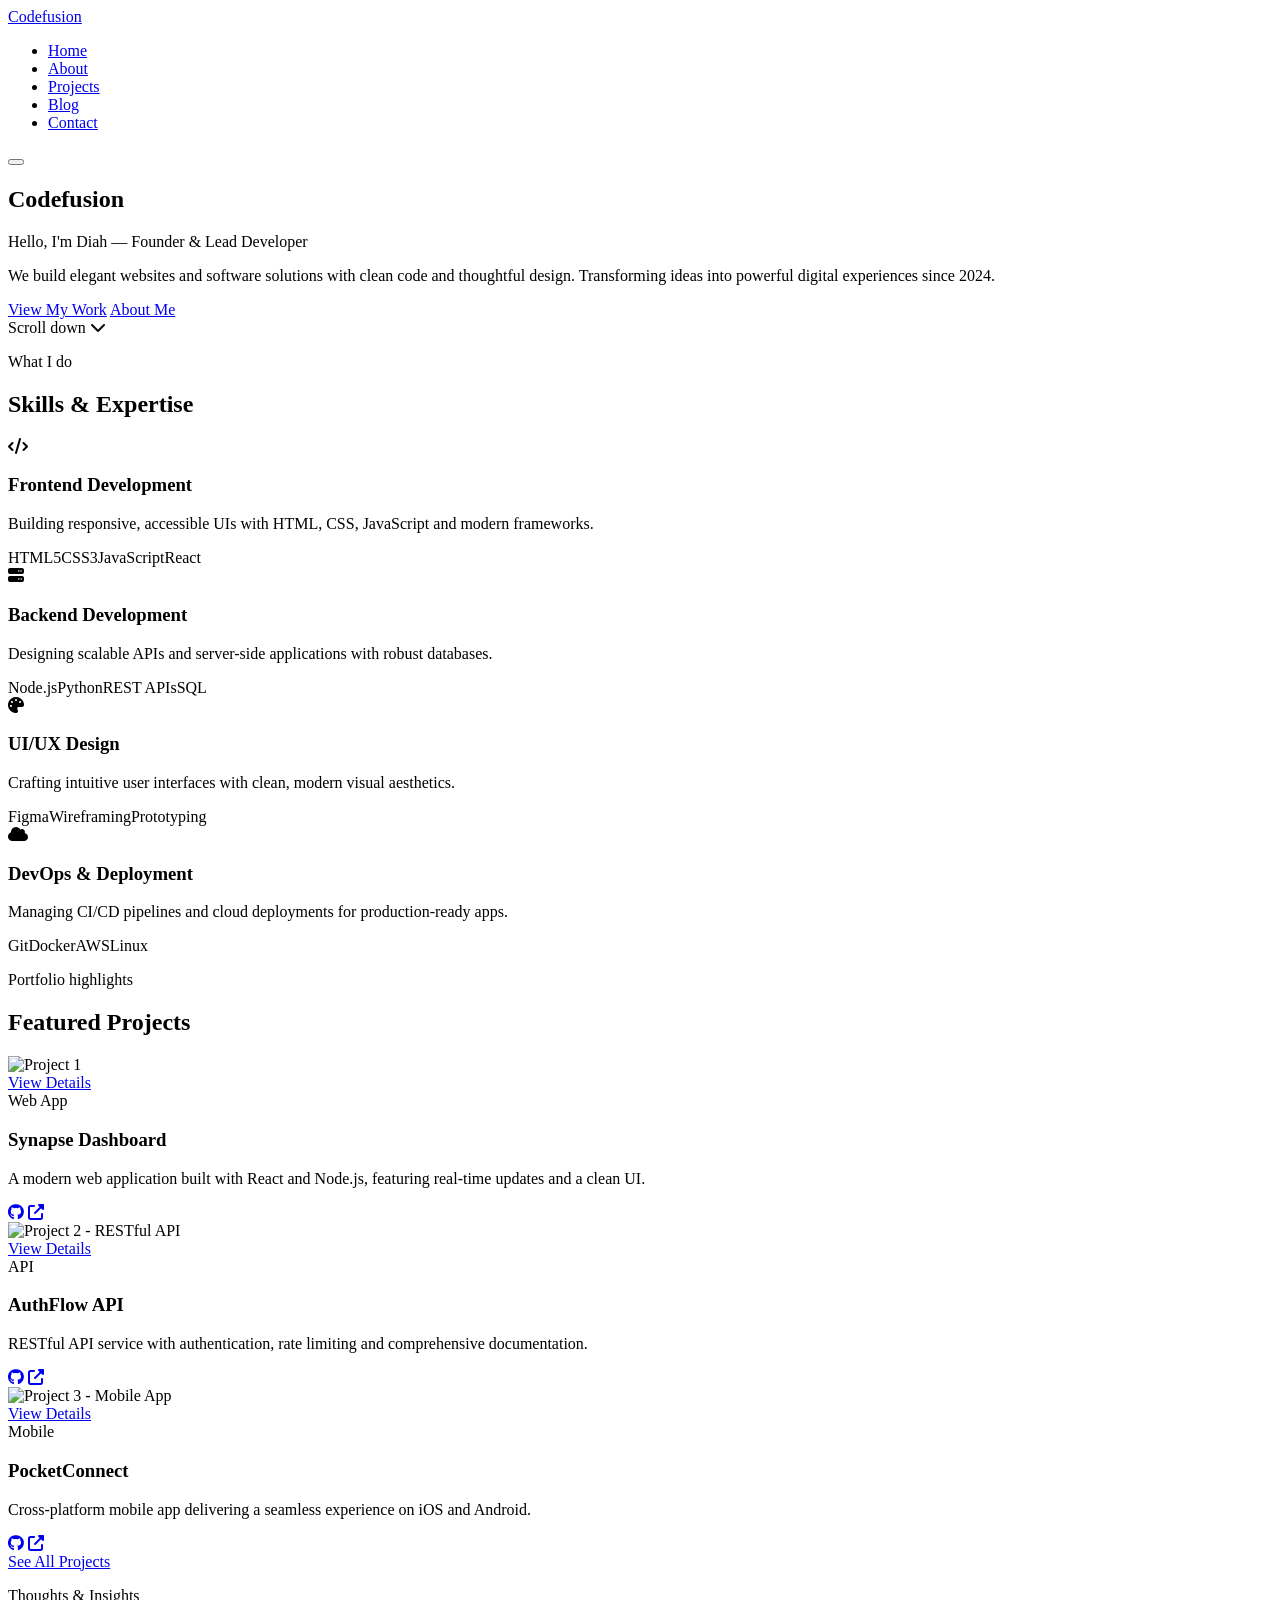
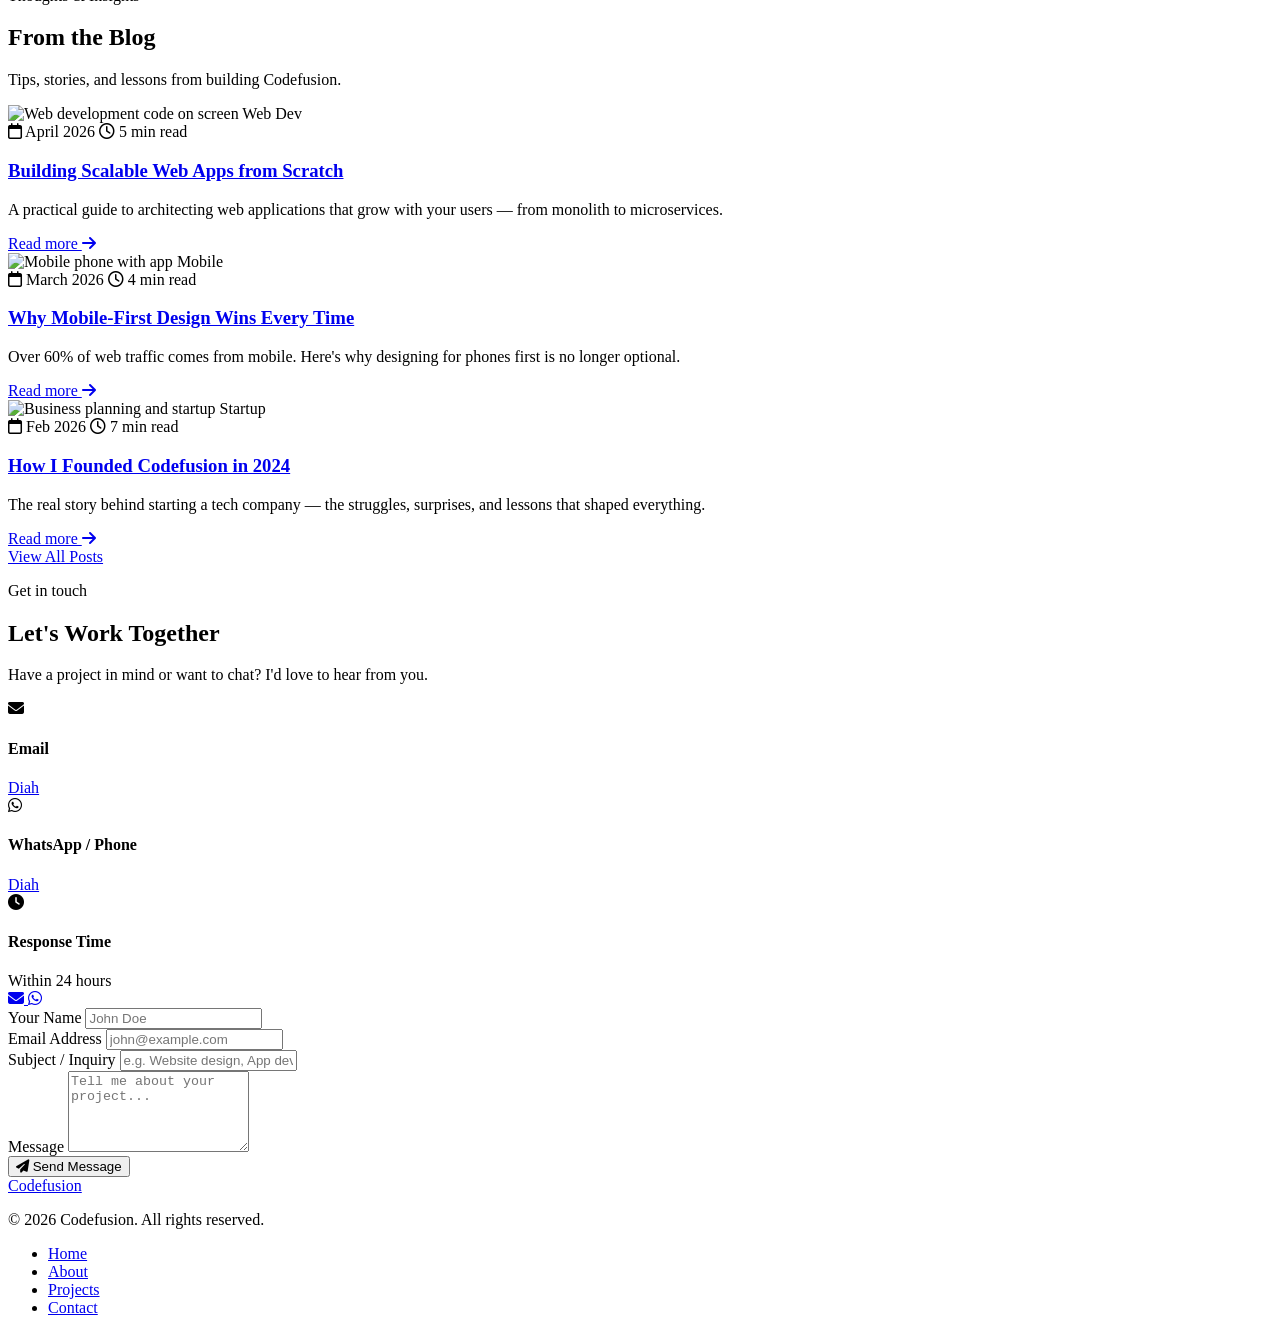
==== index.html @ 1f25c270 "Copy portfolio/index.html to index.html" ====
<!DOCTYPE html>
<html lang="en">
<head>
  <meta charset="UTF-8" />
  <meta name="viewport" content="width=device-width, initial-scale=1.0" />
  <title>Codefusion | Portfolio</title>
  <link rel="stylesheet" href="css/style.css?v=3" />
  <link rel="stylesheet" href="css/responsive.css?v=3" />
  <link rel="stylesheet" href="https://cdnjs.cloudflare.com/ajax/libs/font-awesome/6.4.0/css/all.min.css" />
  <link href="https://fonts.googleapis.com/css2?family=Inter:wght@300;400;500;600;700;800&display=swap" rel="stylesheet" />
</head>
<body>

  <!-- Navigation -->
  <nav class="navbar" id="navbar">
    <div class="nav-container">
      <a href="index.html" class="nav-logo">Code<span>fusion</span></a>
      <ul class="nav-links" id="nav-links">
        <li><a href="index.html" class="active">Home</a></li>
        <li><a href="pages/about.html">About</a></li>
        <li><a href="pages/projects.html">Projects</a></li>
        <li><a href="pages/blog.html">Blog</a></li>
        <li><a href="#contact">Contact</a></li>
      </ul>
      <button class="hamburger" id="hamburger" aria-label="Toggle menu">
        <span></span><span></span><span></span>
      </button>
    </div>
  </nav>

  <!-- Hero Section -->
  <section class="hero" id="home">
    <canvas id="code-canvas" style="display:block;position:absolute;top:0;left:0;width:100%;height:100%;z-index:0;"></canvas>
    <div class="hero-overlay"></div>
    <div class="hero-content">
      <h1 class="hero-title"><span class="title-glow">Codefusion</span></h1>
      <p class="hero-greeting">Hello, I'm Diah — Founder & Lead Developer</p>
      <p class="hero-subtitle">We build elegant websites and software solutions with clean code and thoughtful design. Transforming ideas into powerful digital experiences since 2024.</p>
      <div class="hero-actions">
        <a href="pages/projects.html" class="btn btn-primary">View My Work</a>
        <a href="pages/about.html" class="btn btn-outline">About Me</a>
      </div>
    </div>
    <div class="hero-scroll">
      <span>Scroll down</span>
      <i class="fas fa-chevron-down"></i>
    </div>
  </section>

  <!-- Skills Section -->
  <section class="skills section" id="skills">
    <div class="container">
      <div class="section-header">
        <p class="section-label">What I do</p>
        <h2 class="section-title">Skills & Expertise</h2>
      </div>
      <div class="skills-grid">
        <div class="skill-card">
          <div class="skill-icon"><i class="fas fa-code"></i></div>
          <h3>Frontend Development</h3>
          <p>Building responsive, accessible UIs with HTML, CSS, JavaScript and modern frameworks.</p>
          <div class="skill-tags">
            <span>HTML5</span><span>CSS3</span><span>JavaScript</span><span>React</span>
          </div>
        </div>
        <div class="skill-card">
          <div class="skill-icon"><i class="fas fa-server"></i></div>
          <h3>Backend Development</h3>
          <p>Designing scalable APIs and server-side applications with robust databases.</p>
          <div class="skill-tags">
            <span>Node.js</span><span>Python</span><span>REST APIs</span><span>SQL</span>
          </div>
        </div>
        <div class="skill-card">
          <div class="skill-icon"><i class="fas fa-palette"></i></div>
          <h3>UI/UX Design</h3>
          <p>Crafting intuitive user interfaces with clean, modern visual aesthetics.</p>
          <div class="skill-tags">
            <span>Figma</span><span>Wireframing</span><span>Prototyping</span>
          </div>
        </div>
        <div class="skill-card">
          <div class="skill-icon"><i class="fas fa-cloud"></i></div>
          <h3>DevOps & Deployment</h3>
          <p>Managing CI/CD pipelines and cloud deployments for production-ready apps.</p>
          <div class="skill-tags">
            <span>Git</span><span>Docker</span><span>AWS</span><span>Linux</span>
          </div>
        </div>
      </div>
    </div>
  </section>

  <!-- Featured Projects -->
  <section class="featured section" id="featured">
    <div class="container">
      <div class="section-header">
        <p class="section-label">Portfolio highlights</p>
        <h2 class="section-title">Featured Projects</h2>
      </div>
      <div class="projects-grid">
        <div class="project-card featured-card">
          <div class="project-image">
            <img src="images/project1.png" alt="Project 1" id="project1-img" />
            <div class="project-overlay">
              <a href="pages/projects.html" class="btn btn-sm">View Details</a>
            </div>
          </div>
          <div class="project-info">
            <span class="project-tag">Web App</span>
            <h3>Synapse Dashboard</h3>
            <p>A modern web application built with React and Node.js, featuring real-time updates and a clean UI.</p>
            <div class="project-links">
              <a href="#" class="link-icon" title="GitHub"><i class="fab fa-github"></i></a>
              <a href="#" class="link-icon" title="Live Demo"><i class="fas fa-external-link-alt"></i></a>
            </div>
          </div>
        </div>
        <div class="project-card">
          <div class="project-image">
            <img src="images/project2.png" alt="Project 2 - RESTful API" />
            <div class="project-overlay">
              <a href="pages/projects.html" class="btn btn-sm">View Details</a>
            </div>
          </div>
          <div class="project-info">
            <span class="project-tag">API</span>
            <h3>AuthFlow API</h3>
            <p>RESTful API service with authentication, rate limiting and comprehensive documentation.</p>
            <div class="project-links">
              <a href="#" class="link-icon"><i class="fab fa-github"></i></a>
              <a href="#" class="link-icon"><i class="fas fa-external-link-alt"></i></a>
            </div>
          </div>
        </div>
        <div class="project-card">
          <div class="project-image">
            <img src="images/project3.png" alt="Project 3 - Mobile App" />
            <div class="project-overlay">
              <a href="pages/projects.html" class="btn btn-sm">View Details</a>
            </div>
          </div>
          <div class="project-info">
            <span class="project-tag">Mobile</span>
            <h3>PocketConnect</h3>
            <p>Cross-platform mobile app delivering a seamless experience on iOS and Android.</p>
            <div class="project-links">
              <a href="#" class="link-icon"><i class="fab fa-github"></i></a>
              <a href="#" class="link-icon"><i class="fas fa-external-link-alt"></i></a>
            </div>
          </div>
        </div>
      </div>
      <div class="section-cta">
        <a href="pages/projects.html" class="btn btn-primary">See All Projects</a>
      </div>
    </div>
  </section>

  <!-- Blog Preview Section -->
  <section class="blog-preview section" id="blog">
    <div class="container">
      <div class="section-header">
        <p class="section-label">Thoughts & Insights</p>
        <h2 class="section-title">From the Blog</h2>
        <p class="section-desc">Tips, stories, and lessons from building Codefusion.</p>
      </div>
      <div class="blog-grid">

        <article class="blog-card">
          <div class="blog-img">
            <img src="https://images.unsplash.com/photo-1555066931-4365d14bab8c?w=600&q=80" alt="Web development code on screen" loading="lazy" />
            <span class="blog-category">Web Dev</span>
          </div>
          <div class="blog-body">
            <div class="blog-meta">
              <span><i class="far fa-calendar"></i> April 2026</span>
              <span><i class="far fa-clock"></i> 5 min read</span>
            </div>
            <h3><a href="pages/blog.html">Building Scalable Web Apps from Scratch</a></h3>
            <p>A practical guide to architecting web applications that grow with your users — from monolith to microservices.</p>
            <a href="pages/blog.html" class="blog-read-more">Read more <i class="fas fa-arrow-right"></i></a>
          </div>
        </article>

        <article class="blog-card">
          <div class="blog-img">
            <img src="https://images.unsplash.com/photo-1512941937669-90a1b58e7e9c?w=600&q=80" alt="Mobile phone with app" loading="lazy" />
            <span class="blog-category">Mobile</span>
          </div>
          <div class="blog-body">
            <div class="blog-meta">
              <span><i class="far fa-calendar"></i> March 2026</span>
              <span><i class="far fa-clock"></i> 4 min read</span>
            </div>
            <h3><a href="pages/blog.html">Why Mobile-First Design Wins Every Time</a></h3>
            <p>Over 60% of web traffic comes from mobile. Here's why designing for phones first is no longer optional.</p>
            <a href="pages/blog.html" class="blog-read-more">Read more <i class="fas fa-arrow-right"></i></a>
          </div>
        </article>

        <article class="blog-card">
          <div class="blog-img">
            <img src="https://images.unsplash.com/photo-1559136555-9303baea8ebd?w=600&q=80" alt="Business planning and startup" loading="lazy" />
            <span class="blog-category">Startup</span>
          </div>
          <div class="blog-body">
            <div class="blog-meta">
              <span><i class="far fa-calendar"></i> Feb 2026</span>
              <span><i class="far fa-clock"></i> 7 min read</span>
            </div>
            <h3><a href="pages/blog.html">How I Founded Codefusion in 2024</a></h3>
            <p>The real story behind starting a tech company — the struggles, surprises, and lessons that shaped everything.</p>
            <a href="pages/blog.html" class="blog-read-more">Read more <i class="fas fa-arrow-right"></i></a>
          </div>
        </article>

      </div>
      <div class="section-cta">
        <a href="pages/blog.html" class="btn btn-outline">View All Posts</a>
      </div>
    </div>
  </section>

  <!-- Contact Section -->
  <section class="contact section" id="contact">
    <div class="container">
      <div class="section-header">
        <p class="section-label">Get in touch</p>
        <h2 class="section-title">Let's Work Together</h2>
        <p class="section-desc">Have a project in mind or want to chat? I'd love to hear from you.</p>
      </div>
      <div class="contact-grid">
        <div class="contact-info">
          <div class="contact-item">
            <i class="fas fa-envelope icon-gmail"></i>
            <div>
              <h4>Email</h4>
              <a href="mailto:bazumnoma254@gmail.com" class="contact-name-link">Diah</a>
            </div>
          </div>
          <div class="contact-item">
            <i class="fab fa-whatsapp icon-whatsapp"></i>
            <div>
              <h4>WhatsApp / Phone</h4>
              <a href="https://wa.me/254746362415" target="_blank" class="contact-name-link">Diah</a>
            </div>
          </div>
          <div class="contact-item">
            <i class="fas fa-clock icon-clock"></i>
            <div>
              <h4>Response Time</h4>
              <span>Within 24 hours</span>
            </div>
          </div>
          <div class="social-links">
            <a href="mailto:bazumnoma254@gmail.com" class="social-btn social-btn-gmail" title="Gmail">
              <i class="fas fa-envelope"></i>
            </a>
            <a href="https://wa.me/254746362415" class="social-btn social-btn-whatsapp" title="WhatsApp" target="_blank">
              <i class="fab fa-whatsapp"></i>
            </a>
          </div>
        </div>
        <form class="contact-form" id="contact-form">
          <input type="hidden" name="access_key" value="7b432833-789e-406f-94f8-5f247b471fb8" />
          <input type="hidden" name="subject" value="New message from your Codefusion portfolio" />
          <input type="hidden" name="from_name" value="Codefusion Portfolio" />
          <div class="form-group">
            <label for="name">Your Name</label>
            <input type="text" id="name" name="name" placeholder="John Doe" required />
          </div>
          <div class="form-group">
            <label for="email">Email Address</label>
            <input type="email" id="email" name="email" placeholder="john@example.com" required />
          </div>
          <div class="form-group">
            <label for="inquiry">Subject / Inquiry</label>
            <input type="text" id="inquiry" name="inquiry" placeholder="e.g. Website design, App development..." />
          </div>
          <div class="form-group">
            <label for="message">Message</label>
            <textarea id="message" name="message" rows="5" placeholder="Tell me about your project..." required></textarea>
          </div>
          <button type="submit" class="btn btn-primary btn-full" id="submit-btn">
            <i class="fas fa-paper-plane"></i> Send Message
          </button>
          <p class="form-success" id="form-success" style="display:none;">
            <i class="fas fa-check-circle"></i> Message sent! I'll get back to you within 24 hours.
          </p>
          <p class="form-error" id="form-error" style="display:none;">
            <i class="fas fa-exclamation-circle"></i> Something went wrong. Please try again.
          </p>
        </form>
      </div>
    </div>
  </section>

  <!-- Footer -->
  <footer class="footer">
    <div class="container footer-inner">
      <a href="index.html" class="nav-logo">Code<span>fusion</span></a>
      <p>&copy; 2026 Codefusion. All rights reserved.</p>
      <ul class="footer-links">
        <li><a href="index.html">Home</a></li>
        <li><a href="pages/about.html">About</a></li>
        <li><a href="pages/projects.html">Projects</a></li>
        <li><a href="#contact">Contact</a></li>
      </ul>
    </div>
  </footer>

  <script src="js/main.js"></script>
</body>
</html>
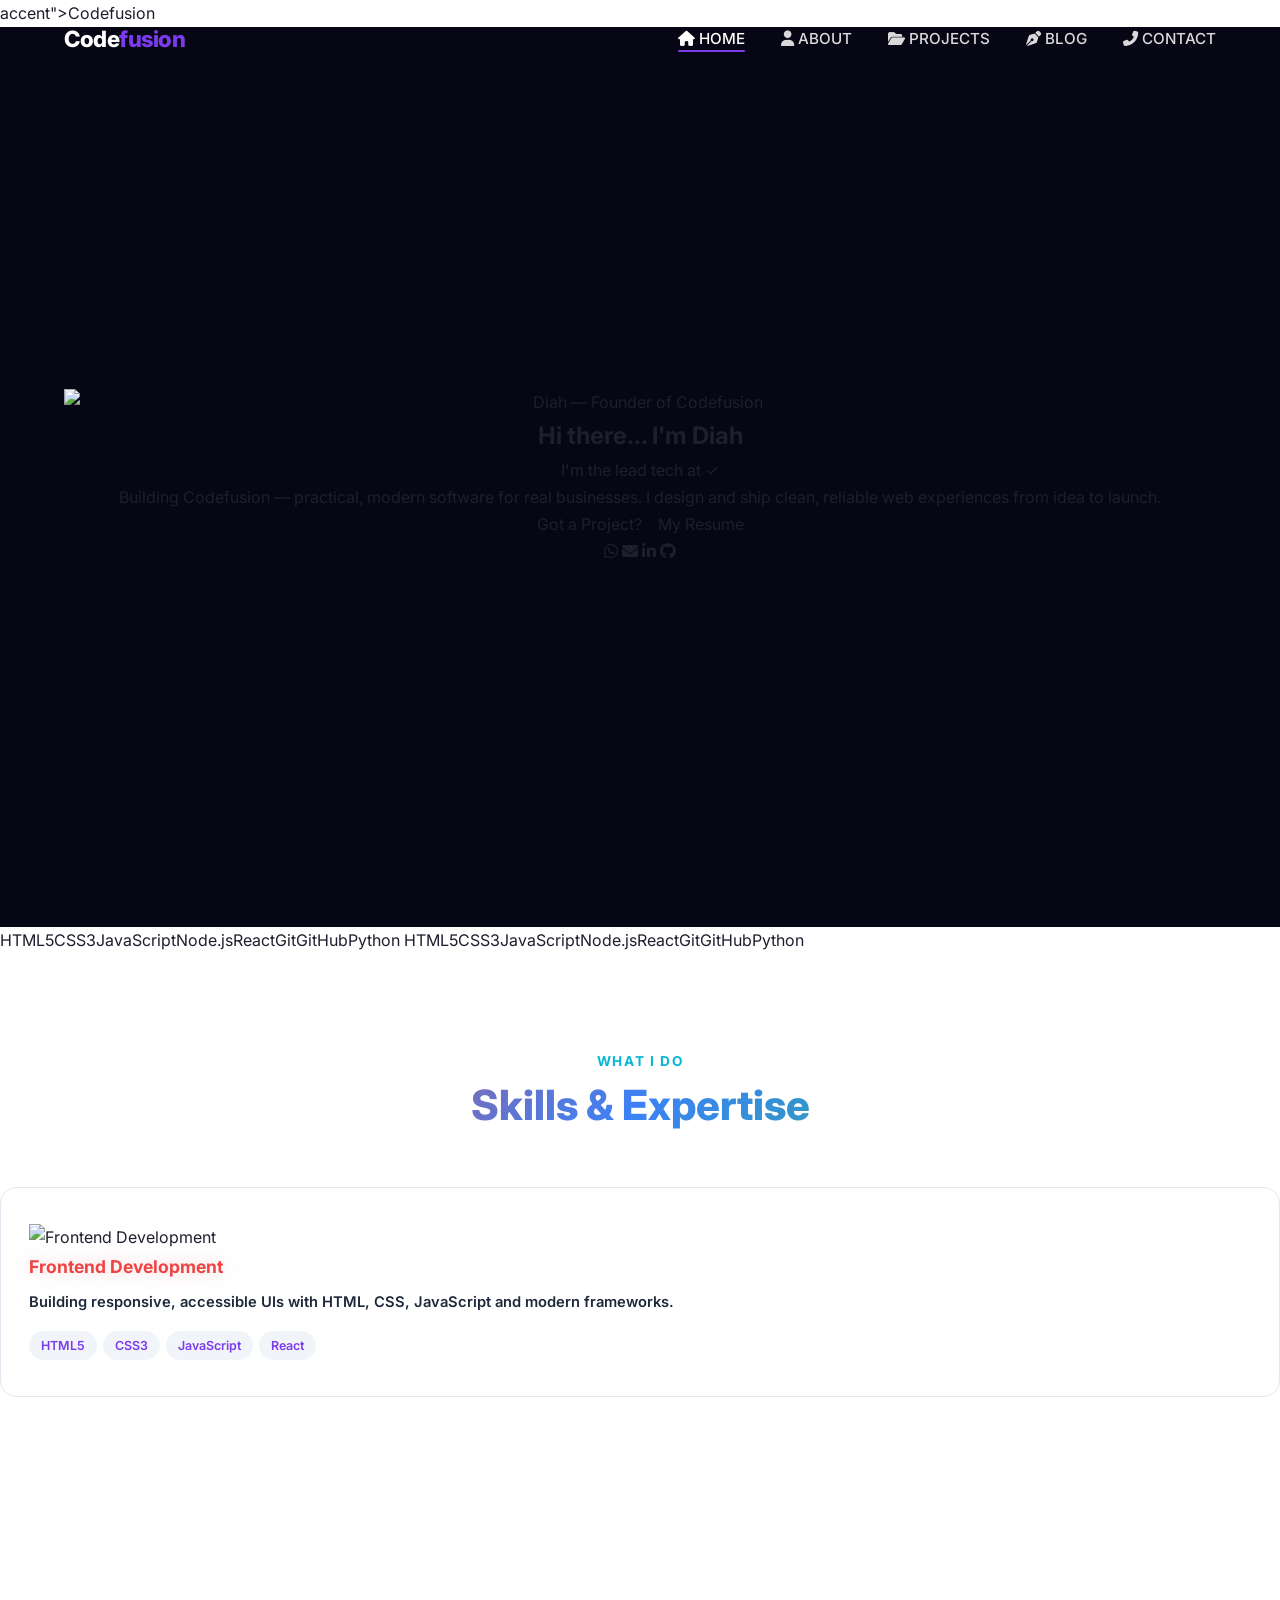
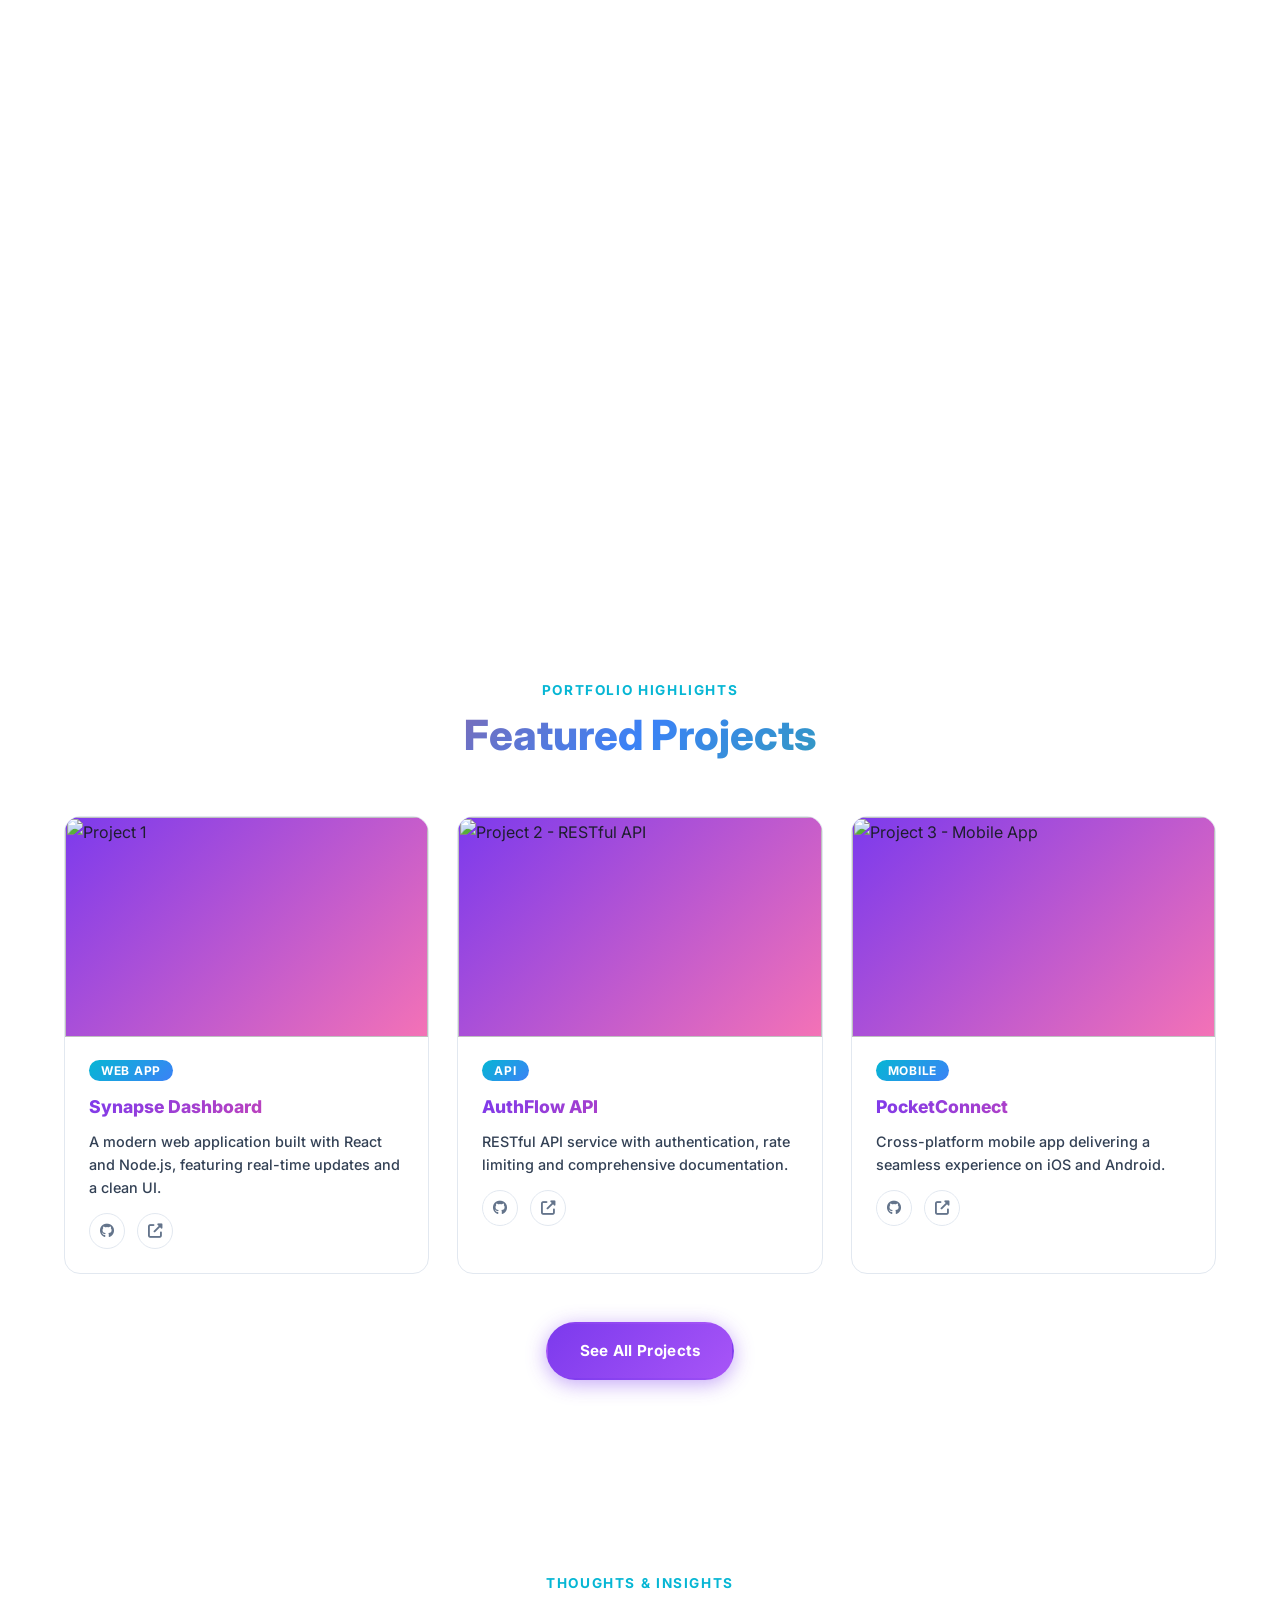
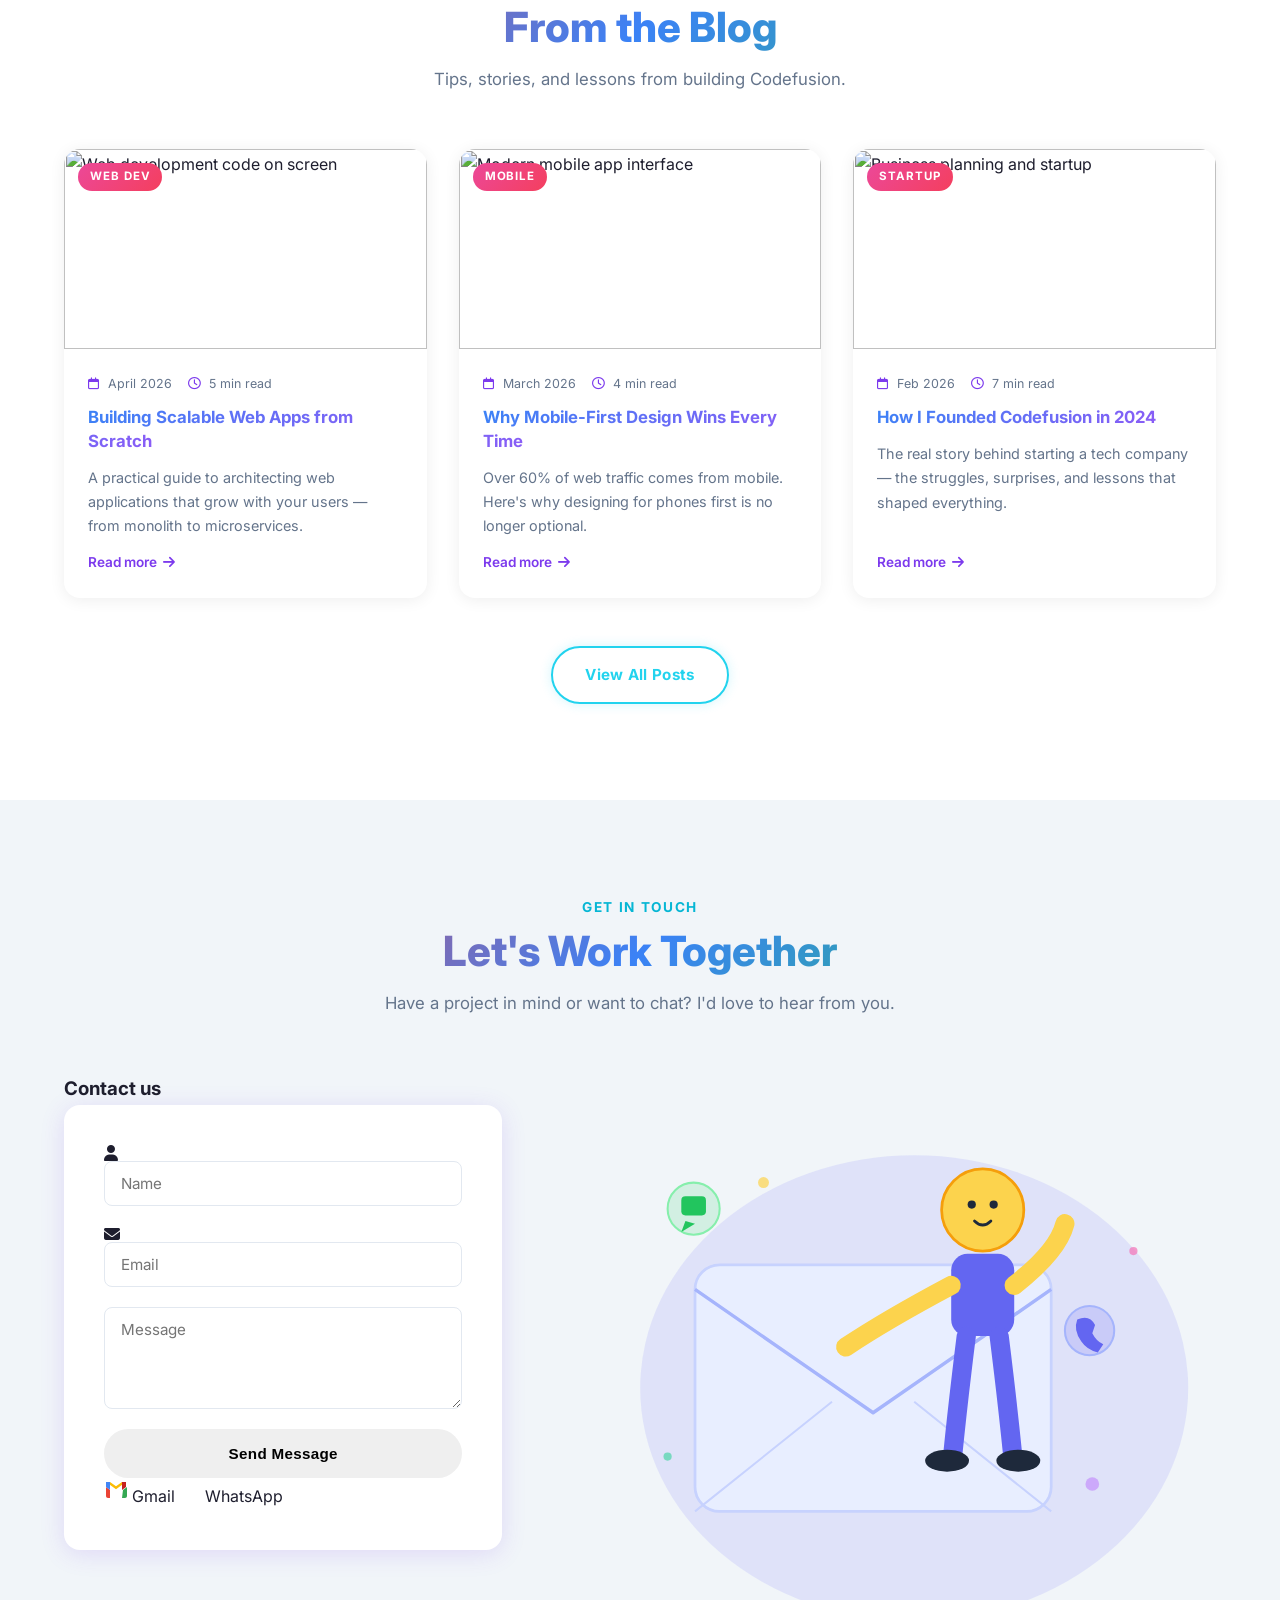
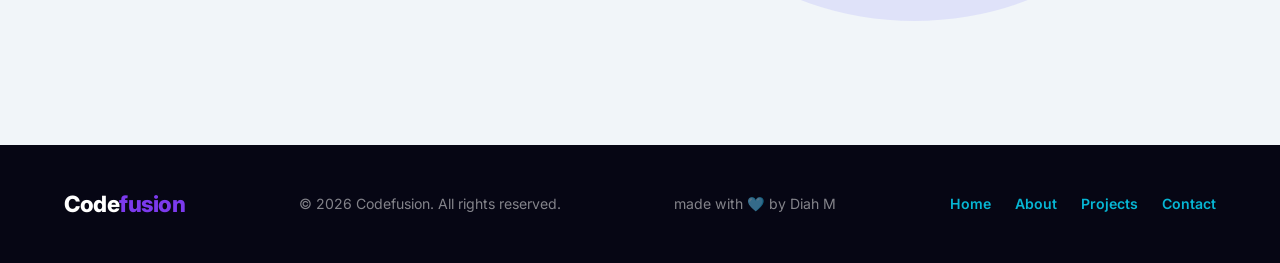
==== commit f36e4873: "Create index.html" ====
--- a/index.html
+++ b/index.html
@@ -1,51 +1,79 @@
-<!DOCTYPE html>
+accent">Codefusion</span></p<!DOCTYPE html>
 <html lang="en">
 <head>
   <meta charset="UTF-8" />
   <meta name="viewport" content="width=device-width, initial-scale=1.0" />
   <title>Codefusion | Portfolio</title>
-  <link rel="stylesheet" href="css/style.css?v=3" />
-  <link rel="stylesheet" href="css/responsive.css?v=3" />
+  <link rel="stylesheet" href="css/style.css?v=17" />
+  <link rel="stylesheet" href="css/responsive.css?v=8" />
   <link rel="stylesheet" href="https://cdnjs.cloudflare.com/ajax/libs/font-awesome/6.4.0/css/all.min.css" />
   <link href="https://fonts.googleapis.com/css2?family=Inter:wght@300;400;500;600;700;800&display=swap" rel="stylesheet" />
+  <link rel="stylesheet" href="https://cdn.jsdelivr.net/npm/swiper@11/swiper-bundle.min.css" />
 </head>
-<body>
+<body class="page-bg">
 
   <!-- Navigation -->
   <nav class="navbar" id="navbar">
     <div class="nav-container">
       <a href="index.html" class="nav-logo">Code<span>fusion</span></a>
       <ul class="nav-links" id="nav-links">
-        <li><a href="index.html" class="active">Home</a></li>
-        <li><a href="pages/about.html">About</a></li>
-        <li><a href="pages/projects.html">Projects</a></li>
-        <li><a href="pages/blog.html">Blog</a></li>
-        <li><a href="#contact">Contact</a></li>
+        <li><a href="index.html" class="active"><i class="fas fa-home"></i> HOME</a></li>
+        <li><a href="pages/about.html"><i class="fas fa-user"></i> ABOUT</a></li>
+        <li><a href="pages/projects.html"><i class="fas fa-folder-open"></i> PROJECTS</a></li>
+        <li><a href="pages/blog.html"><i class="fas fa-pen-nib"></i> BLOG</a></li>
+        <li><a href="#contact"><i class="fas fa-phone-alt"></i> CONTACT</a></li>
       </ul>
       <button class="hamburger" id="hamburger" aria-label="Toggle menu">
         <span></span><span></span><span></span>
+        <span class="menu-label">MENU</span>
       </button>
     </div>
   </nav>
 
   <!-- Hero Section -->
   <section class="hero" id="home">
-    <canvas id="code-canvas" style="display:block;position:absolute;top:0;left:0;width:100%;height:100%;z-index:0;"></canvas>
-    <div class="hero-overlay"></div>
-    <div class="hero-content">
-      <h1 class="hero-title"><span class="title-glow">Codefusion</span></h1>
-      <p class="hero-greeting">Hello, I'm Diah — Founder & Lead Developer</p>
-      <p class="hero-subtitle">We build elegant websites and software solutions with clean code and thoughtful design. Transforming ideas into powerful digital experiences since 2024.</p>
-      <div class="hero-actions">
-        <a href="pages/projects.html" class="btn btn-primary">View My Work</a>
-        <a href="pages/about.html" class="btn btn-outline">About Me</a>
-      </div>
-    </div>
-    <div class="hero-scroll">
-      <span>Scroll down</span>
-      <i class="fas fa-chevron-down"></i>
+    <span class="hero-deco-line hero-deco-line-1"></span>
+    <span class="hero-deco-line hero-deco-line-2"></span>
+    <span class="hero-deco-ring hero-deco-ring-1"></span>
+    <span class="hero-deco-ring hero-deco-ring-2"></span>
+    <div class="hero-split container">
+      <!-- Photo -->
+      <div class="hero-photo-wrap">
+        <span class="hero-photo-deco hero-photo-deco-1"></span>
+        <div class="hero-photo-frame">
+          <img src="images/profile.png" alt="Diah — Founder of Codefusion" />
+        </div>
+      </div>
+
+      <!-- Text -->
+      <div class="hero-text">
+        <h1 class="hero-heading">Hi there... I'm <span class="hero-name">Diah</span></h1>
+        <p class="hero-role">I'm the lead tech at <span class="hero->
+        <div class="hero-intro">
+          <span class="hero-intro-icon">&#10003;</span>
+          <p>Building Codefusion — practical, modern software for real businesses. I design and ship clean, reliable web experiences from idea to launch.</p>
+        </div>
+        <div class="hero-actions">
+          <a href="#contact" class="btn-hero-primary">Got a Project?</a>
+          <a href="pages/about.html" class="btn-hero-dark">My Resume</a>
+        </div>
+        <div class="hero-socials">
+          <a href="https://wa.me/254746362415" aria-label="WhatsApp" target="_blank" rel="noopener"><i class="fab fa-whatsapp"></i></a>
+          <a href="mailto:bazumnoma254@gmail.com" aria-label="Email"><i class="fas fa-envelope"></i></a>
+          <a href="#" aria-label="LinkedIn"><i class="fab fa-linkedin-in"></i></a>
+          <a href="#" aria-label="GitHub"><i class="fab fa-github"></i></a>
+        </div>
+      </div>
     </div>
   </section>
+
+  <!-- Tech Skills Ticker -->
+  <div class="skills-ticker" aria-hidden="true">
+    <div class="ticker-track">
+      <span>HTML5</span><span>CSS3</span><span>JavaScript</span><span>Node.js</span><span>React</span><span>Git</span><span>GitHub</span><span>Python</span>
+      <span>HTML5</span><span>CSS3</span><span>JavaScript</span><span>Node.js</span><span>React</span><span>Git</span><span>GitHub</span><span>Python</span>
+    </div>
+  </div>
 
   <!-- Skills Section -->
   <section class="skills section" id="skills">
@@ -54,37 +82,77 @@
         <p class="section-label">What I do</p>
         <h2 class="section-title">Skills & Expertise</h2>
       </div>
-      <div class="skills-grid">
-        <div class="skill-card">
-          <div class="skill-icon"><i class="fas fa-code"></i></div>
-          <h3>Frontend Development</h3>
-          <p>Building responsive, accessible UIs with HTML, CSS, JavaScript and modern frameworks.</p>
-          <div class="skill-tags">
-            <span>HTML5</span><span>CSS3</span><span>JavaScript</span><span>React</span>
-          </div>
-        </div>
-        <div class="skill-card">
-          <div class="skill-icon"><i class="fas fa-server"></i></div>
-          <h3>Backend Development</h3>
-          <p>Designing scalable APIs and server-side applications with robust databases.</p>
-          <div class="skill-tags">
-            <span>Node.js</span><span>Python</span><span>REST APIs</span><span>SQL</span>
-          </div>
-        </div>
-        <div class="skill-card">
-          <div class="skill-icon"><i class="fas fa-palette"></i></div>
-          <h3>UI/UX Design</h3>
-          <p>Crafting intuitive user interfaces with clean, modern visual aesthetics.</p>
-          <div class="skill-tags">
-            <span>Figma</span><span>Wireframing</span><span>Prototyping</span>
-          </div>
-        </div>
-        <div class="skill-card">
-          <div class="skill-icon"><i class="fas fa-cloud"></i></div>
-          <h3>DevOps & Deployment</h3>
-          <p>Managing CI/CD pipelines and cloud deployments for production-ready apps.</p>
-          <div class="skill-tags">
-            <span>Git</span><span>Docker</span><span>AWS</span><span>Linux</span>
+    </div>
+    <div class="swiper skills-swiper">
+      <div class="swiper-wrapper">
+        <div class="swiper-slide">
+          <div class="skill-card">
+            <div class="skill-image">
+              <img src="images/skills/frontend.png" alt="Frontend Development">
+            </div>
+            <div class="skill-info">
+              <h3>Frontend Development</h3>
+              <p>Building responsive, accessible UIs with HTML, CSS, JavaScript and modern frameworks.</p>
+              <div class="skill-tags">
+                <span>HTML5</span><span>CSS3</span><span>JavaScript</span><span>React</span>
+              </div>
+            </div>
+          </div>
+        </div>
+        <div class="swiper-slide">
+          <div class="skill-card">
+            <div class="skill-image">
+              <img src="images/skills/backend.png" alt="Backend Development">
+            </div>
+            <div class="skill-info">
+              <h3>Backend Development</h3>
+              <p>Designing scalable APIs and server-side applications with robust databases.</p>
+              <div class="skill-tags">
+                <span>Node.js</span><span>Python</span><span>REST APIs</span><span>SQL</span>
+              </div>
+            </div>
+          </div>
+        </div>
+        <div class="swiper-slide">
+          <div class="skill-card">
+            <div class="skill-image">
+              <img src="images/skills/uiux.png" alt="UI/UX Design">
+            </div>
+            <div class="skill-info">
+              <h3>UI/UX Design</h3>
+              <p>Crafting intuitive user interfaces with clean, modern visual aesthetics.</p>
+              <div class="skill-tags">
+                <span>Figma</span><span>Wireframing</span><span>Prototyping</span>
+              </div>
+            </div>
+          </div>
+        </div>
+        <div class="swiper-slide">
+          <div class="skill-card">
+            <div class="skill-image">
+              <img src="images/skills/devops.png" alt="DevOps & Deployment">
+            </div>
+            <div class="skill-info">
+              <h3>DevOps & Deployment</h3>
+              <p>Managing CI/CD pipelines and cloud deployments for production-ready apps.</p>
+              <div class="skill-tags">
+                <span>Git</span><span>Docker</span><span>AWS</span><span>Linux</span>
+              </div>
+            </div>
+          </div>
+        </div>
+        <div class="swiper-slide">
+          <div class="skill-card">
+            <div class="skill-image">
+              <img src="images/skills/cybersecurity.png" alt="Cyber Security">
+            </div>
+            <div class="skill-info">
+              <h3>Cyber Security</h3>
+              <p>Analysing threats, securing systems, and protecting digital assets from vulnerabilities and attacks.</p>
+              <div class="skill-tags">
+                <span>Threat Analysis</span><span>Pen Testing</span><span>Firewalls</span><span>SIEM</span>
+              </div>
+            </div>
           </div>
         </div>
       </div>
@@ -185,7 +253,7 @@
 
         <article class="blog-card">
           <div class="blog-img">
-            <img src="https://images.unsplash.com/photo-1512941937669-90a1b58e7e9c?w=600&q=80" alt="Mobile phone with app" loading="lazy" />
+            <img src="https://images.unsplash.com/photo-1551650975-87deedd944c3?w=600&q=80" alt="Modern mobile app interface" loading="lazy" />
             <span class="blog-category">Mobile</span>
           </div>
           <div class="blog-body">
@@ -231,67 +299,101 @@
         <p class="section-desc">Have a project in mind or want to chat? I'd love to hear from you.</p>
       </div>
       <div class="contact-grid">
-        <div class="contact-info">
-          <div class="contact-item">
-            <i class="fas fa-envelope icon-gmail"></i>
-            <div>
-              <h4>Email</h4>
-              <a href="mailto:bazumnoma254@gmail.com" class="contact-name-link">Diah</a>
-            </div>
-          </div>
-          <div class="contact-item">
-            <i class="fab fa-whatsapp icon-whatsapp"></i>
-            <div>
-              <h4>WhatsApp / Phone</h4>
-              <a href="https://wa.me/254746362415" target="_blank" class="contact-name-link">Diah</a>
-            </div>
-          </div>
-          <div class="contact-item">
-            <i class="fas fa-clock icon-clock"></i>
-            <div>
-              <h4>Response Time</h4>
-              <span>Within 24 hours</span>
-            </div>
-          </div>
-          <div class="social-links">
-            <a href="mailto:bazumnoma254@gmail.com" class="social-btn social-btn-gmail" title="Gmail">
-              <i class="fas fa-envelope"></i>
-            </a>
-            <a href="https://wa.me/254746362415" class="social-btn social-btn-whatsapp" title="WhatsApp" target="_blank">
-              <i class="fab fa-whatsapp"></i>
-            </a>
-          </div>
-        </div>
-        <form class="contact-form" id="contact-form">
-          <input type="hidden" name="access_key" value="7b432833-789e-406f-94f8-5f247b471fb8" />
-          <input type="hidden" name="subject" value="New message from your Codefusion portfolio" />
-          <input type="hidden" name="from_name" value="Codefusion Portfolio" />
-          <div class="form-group">
-            <label for="name">Your Name</label>
-            <input type="text" id="name" name="name" placeholder="John Doe" required />
-          </div>
-          <div class="form-group">
-            <label for="email">Email Address</label>
-            <input type="email" id="email" name="email" placeholder="john@example.com" required />
-          </div>
-          <div class="form-group">
-            <label for="inquiry">Subject / Inquiry</label>
-            <input type="text" id="inquiry" name="inquiry" placeholder="e.g. Website design, App development..." />
-          </div>
-          <div class="form-group">
-            <label for="message">Message</label>
-            <textarea id="message" name="message" rows="5" placeholder="Tell me about your project..." required></textarea>
-          </div>
-          <button type="submit" class="btn btn-primary btn-full" id="submit-btn">
-            <i class="fas fa-paper-plane"></i> Send Message
-          </button>
-          <p class="form-success" id="form-success" style="display:none;">
-            <i class="fas fa-check-circle"></i> Message sent! I'll get back to you within 24 hours.
-          </p>
-          <p class="form-error" id="form-error" style="display:none;">
-            <i class="fas fa-exclamation-circle"></i> Something went wrong. Please try again.
-          </p>
-        </form>
+
+        <!-- Form card -->
+        <div class="contact-form-wrap">
+          <h3 class="contact-us-title">Contact us</h3>
+          <form class="contact-form" id="contact-form">
+            <input type="hidden" name="access_key" value="7b432833-789e-406f-94f8-5f247b471fb8" />
+            <input type="hidden" name="subject" value="New message from your Codefusion portfolio" />
+            <input type="hidden" name="from_name" value="Codefusion Portfolio" />
+            <div class="form-group form-group-icon">
+              <i class="fas fa-user form-field-icon"></i>
+              <input type="text" id="name" name="name" placeholder="Name" required />
+            </div>
+            <div class="form-group form-group-icon">
+              <i class="fas fa-envelope form-field-icon"></i>
+              <input type="email" id="email" name="email" placeholder="Email" required />
+            </div>
+            <div class="form-group">
+              <textarea id="message" name="message" rows="4" placeholder="Message" required></textarea>
+            </div>
+            <button type="submit" class="btn btn-contact btn-full" id="submit-btn">
+              Send Message
+            </button>
+            <p class="form-success" id="form-success" style="display:none;">
+              <i class="fas fa-check-circle"></i> Message sent! I'll get back to you within 24 hours.
+            </p>
+            <p class="form-error" id="form-error" style="display:none;">
+              <i class="fas fa-exclamation-circle"></i> Something went wrong. Please try again.
+            </p>
+            <!-- Direct contact icons below button -->
+            <div class="contact-direct-row">
+              <a href="mailto:bazumnoma254@gmail.com" class="contact-direct-btn contact-direct-gmail" title="Email Diah">
+                <svg viewBox="0 0 48 48" xmlns="http://www.w3.org/2000/svg" width="24" height="24">
+                  <path fill="#EA4335" d="M6 40h6V23.8L4 18v18c0 2.2 1.8 4 4 4z"/>
+                  <path fill="#34A853" d="M36 40h6c2.2 0 4-1.8 4-4V18l-8 5.8z"/>
+                  <path fill="#FBBC04" d="M36 8l-12 8.7L12 8H4l20 14.5L44 8z"/>
+                  <path fill="#4285F4" d="M4 18l8 5.8V8H4z"/>
+                  <path fill="#C5221F" d="M44 8h-8v15.8l8-5.8z"/>
+                </svg>
+                <span>Gmail</span>
+              </a>
+              <a href="https://wa.me/254746362415" target="_blank" class="contact-direct-btn contact-direct-wa" title="WhatsApp Diah">
+                <svg viewBox="0 0 24 24" xmlns="http://www.w3.org/2000/svg" width="22" height="22" fill="#fff">
+                  <path d="M17.472 14.382c-.297-.149-1.758-.867-2.03-.967-.273-.099-.471-.148-.67.15-.197.297-.767.966-.94 1.164-.173.199-.347.223-.644.075-.297-.15-1.255-.463-2.39-1.475-.883-.788-1.48-1.761-1.653-2.059-.173-.297-.018-.458.13-.606.134-.133.298-.347.446-.52.149-.174.198-.298.298-.497.099-.198.05-.371-.025-.52-.075-.149-.669-1.612-.916-2.207-.242-.579-.487-.5-.669-.51-.173-.008-.371-.01-.57-.01-.198 0-.52.074-.792.372-.272.297-1.04 1.016-1.04 2.479 0 1.462 1.065 2.875 1.213 3.074.149.198 2.096 3.2 5.077 4.487.709.306 1.262.489 1.694.625.712.227 1.36.195 1.871.118.571-.085 1.758-.719 2.006-1.413.248-.694.248-1.289.173-1.413-.074-.124-.272-.198-.57-.347m-5.421 7.403h-.004a9.87 9.87 0 0 1-5.031-1.378l-.361-.214-3.741.982.998-3.648-.235-.374a9.86 9.86 0 0 1-1.51-5.26c.001-5.45 4.436-9.884 9.888-9.884 2.64 0 5.122 1.03 6.988 2.898a9.825 9.825 0 0 1 2.893 6.994c-.003 5.45-4.437 9.884-9.885 9.884m8.413-18.297A11.815 11.815 0 0 0 12.05 0C5.495 0 .16 5.335.157 11.892c0 2.096.547 4.142 1.588 5.945L.057 24l6.305-1.654a11.882 11.882 0 0 0 5.683 1.448h.005c6.554 0 11.89-5.335 11.893-11.893a11.821 11.821 0 0 0-3.48-8.413Z"/>
+                </svg>
+                <span>WhatsApp</span>
+              </a>
+            </div>
+          </form>
+        </div>
+
+        <!-- Illustration -->
+        <div class="contact-illustration" aria-hidden="true">
+          <svg viewBox="0 0 480 420" xmlns="http://www.w3.org/2000/svg" width="100%" height="100%">
+            <!-- Background blob -->
+            <ellipse cx="260" cy="230" rx="200" ry="170" fill="rgba(99,102,241,0.13)" />
+            <!-- Envelope body -->
+            <rect x="100" y="140" width="260" height="180" rx="18" fill="#e8eeff" stroke="#c7d2fe" stroke-width="2"/>
+            <!-- Envelope flap -->
+            <path d="M100 158 L230 248 L360 158" fill="none" stroke="#a5b4fc" stroke-width="2.5" stroke-linejoin="round"/>
+            <!-- Envelope bottom fold lines -->
+            <line x1="100" y1="320" x2="200" y2="240" stroke="#c7d2fe" stroke-width="1.5"/>
+            <line x1="360" y1="320" x2="260" y2="240" stroke="#c7d2fe" stroke-width="1.5"/>
+            <!-- Person body -->
+            <circle cx="310" cy="100" r="30" fill="#fcd34d" stroke="#f59e0b" stroke-width="2"/>
+            <!-- Person face details -->
+            <circle cx="302" cy="96" r="3" fill="#1e293b"/>
+            <circle cx="318" cy="96" r="3" fill="#1e293b"/>
+            <path d="M304 108 Q310 114 316 108" fill="none" stroke="#1e293b" stroke-width="2" stroke-linecap="round"/>
+            <!-- Person torso -->
+            <rect x="287" y="132" width="46" height="60" rx="12" fill="#6366f1"/>
+            <!-- Left arm holding envelope -->
+            <path d="M287 155 Q240 180 210 200" stroke="#fcd34d" stroke-width="14" stroke-linecap="round" fill="none"/>
+            <!-- Right arm up -->
+            <path d="M333 155 Q365 130 370 110" stroke="#fcd34d" stroke-width="14" stroke-linecap="round" fill="none"/>
+            <!-- Legs -->
+            <path d="M298 192 Q292 240 288 280" stroke="#6366f1" stroke-width="14" stroke-linecap="round" fill="none"/>
+            <path d="M322 192 Q328 240 332 280" stroke="#6366f1" stroke-width="14" stroke-linecap="round" fill="none"/>
+            <!-- Shoes -->
+            <ellipse cx="284" cy="283" rx="16" ry="8" fill="#1e293b"/>
+            <ellipse cx="336" cy="283" rx="16" ry="8" fill="#1e293b"/>
+            <!-- Phone icon floating -->
+            <rect x="370" y="170" width="36" height="36" rx="18" fill="rgba(99,102,241,0.18)" stroke="#a5b4fc" stroke-width="1.5"/>
+            <path d="M379 180 Q388 176 392 184 L390 190 Q393 196 398 198 L394 204 Q386 202 382 196 Q376 188 379 180Z" fill="#6366f1"/>
+            <!-- Message icon floating -->
+            <rect x="80" y="80" width="38" height="38" rx="19" fill="rgba(34,197,94,0.15)" stroke="#86efac" stroke-width="1.5"/>
+            <rect x="90" y="90" width="18" height="14" rx="3" fill="#22c55e"/>
+            <path d="M93 108 L90 116 L100 110" fill="#22c55e"/>
+            <!-- Stars / sparkles -->
+            <circle cx="150" cy="80" r="4" fill="#fcd34d" opacity="0.7"/>
+            <circle cx="390" cy="300" r="5" fill="#c084fc" opacity="0.6"/>
+            <circle cx="80" cy="280" r="3" fill="#34d399" opacity="0.6"/>
+            <circle cx="420" cy="130" r="3" fill="#f472b6" opacity="0.7"/>
+          </svg>
+        </div>
+
       </div>
     </div>
   </section>
@@ -301,6 +403,7 @@
     <div class="container footer-inner">
       <a href="index.html" class="nav-logo">Code<span>fusion</span></a>
       <p>&copy; 2026 Codefusion. All rights reserved.</p>
+      <p class="footer-made">made with 🩵 by Diah M</p>
       <ul class="footer-links">
         <li><a href="index.html">Home</a></li>
         <li><a href="pages/about.html">About</a></li>
@@ -311,5 +414,23 @@
   </footer>
 
   <script src="js/main.js"></script>
+  <script src="https://cdn.jsdelivr.net/npm/swiper@11/swiper-bundle.min.js"></script>
+  <script>
+    const skillsSwiper = new Swiper('.skills-swiper', {
+      slidesPerView: 'auto',
+      spaceBetween: 24,
+      loop: true,
+      speed: 600,
+      autoplay: {
+        delay: 2500,
+        disableOnInteraction: false,
+        pauseOnMouseEnter: true,
+      },
+      on: {
+        touchStart: function () { this.autoplay.stop(); },
+        touchEnd: function () { this.autoplay.start(); },
+      }
+    });
+  </script>
 </body>
 </html>
--- a/css/style.css
+++ b/css/style.css
@@ -0,0 +1,1201 @@
+/* ===== RESET & BASE ===== */
+*, *::before, *::after { box-sizing: border-box; margin: 0; padding: 0; }
+
+:root {
+  --primary: #7c3aed;
+  --primary-dark: #6d28d9;
+  --secondary: #f472b6;
+  --cyan: #22d3ee;
+  --green: #4ade80;
+  --neon: #a78bfa;
+  --dark: #060614;
+  --dark2: #0d0b2b;
+  --gray: #64748b;
+  --gray-light: #f1f5f9;
+  --white: #ffffff;
+  --text: #1e1e2e;
+  --text-light: #64748b;
+  --border: #e2e8f0;
+  --shadow: 0 4px 24px rgba(124, 58, 237, 0.15);
+  --shadow-lg: 0 8px 40px rgba(124, 58, 237, 0.25);
+  --glow: 0 0 30px rgba(124, 58, 237, 0.5), 0 0 60px rgba(34, 211, 238, 0.2);
+  --radius: 16px;
+  --radius-sm: 8px;
+  --transition: 0.3s cubic-bezier(0.4, 0, 0.2, 1);
+}
+
+html { scroll-behavior: smooth; }
+
+body {
+  font-family: 'Inter', sans-serif;
+  color: var(--text);
+  background: var(--white);
+  line-height: 1.7;
+  overflow-x: hidden;
+}
+
+a { color: inherit; text-decoration: none; }
+ul { list-style: none; }
+img { max-width: 100%; display: block; }
+
+.container {
+  width: 90%;
+  max-width: 1200px;
+  margin: 0 auto;
+}
+
+/* ===== SECTION ===== */
+.section { padding: 96px 0; }
+.section-sm { padding: 48px 0; }
+.bg-light { background: var(--gray-light); }
+
+.section-header {
+  text-align: center;
+  margin-bottom: 56px;
+}
+
+.section-label {
+  font-size: 0.85rem;
+  font-weight: 600;
+  letter-spacing: 0.12em;
+  text-transform: uppercase;
+  color: var(--primary);
+  margin-bottom: 8px;
+}
+
+.section-title {
+  font-size: clamp(1.8rem, 4vw, 2.6rem);
+  font-weight: 800;
+  color: var(--text);
+  line-height: 1.2;
+}
+
+.section-desc {
+  margin-top: 12px;
+  color: var(--text-light);
+  font-size: 1.05rem;
+  max-width: 560px;
+  margin-left: auto;
+  margin-right: auto;
+}
+
+.highlight { color: var(--primary); }
+
+/* ===== BUTTONS ===== */
+.btn {
+  display: inline-flex;
+  align-items: center;
+  gap: 8px;
+  padding: 14px 32px;
+  border-radius: 50px;
+  font-weight: 700;
+  font-size: 0.95rem;
+  cursor: pointer;
+  transition: var(--transition);
+  border: 2px solid transparent;
+  letter-spacing: 0.02em;
+}
+
+.btn-primary {
+  background: linear-gradient(135deg, var(--primary), #a855f7);
+  color: var(--white);
+  border-color: transparent;
+  box-shadow: 0 4px 20px rgba(124, 58, 237, 0.45);
+}
+.btn-primary:hover {
+  transform: translateY(-3px);
+  box-shadow: 0 8px 32px rgba(124, 58, 237, 0.65), 0 0 20px rgba(168, 85, 247, 0.4);
+}
+
+.btn-outline {
+  background: transparent;
+  color: var(--cyan);
+  border-color: var(--cyan);
+  box-shadow: 0 0 12px rgba(34, 211, 238, 0.2);
+}
+.btn-outline:hover {
+  background: var(--cyan);
+  color: var(--dark);
+  transform: translateY(-3px);
+  box-shadow: 0 0 24px rgba(34, 211, 238, 0.5);
+}
+
+.btn-sm {
+  padding: 8px 20px;
+  font-size: 0.85rem;
+  border-radius: 50px;
+  background: rgba(255,255,255,0.12);
+  color: var(--white);
+  font-weight: 600;
+  border: 1px solid rgba(255,255,255,0.3);
+  backdrop-filter: blur(8px);
+}
+.btn-sm:hover { background: var(--primary); border-color: var(--primary); }
+
+.btn-full { width: 100%; justify-content: center; }
+
+/* ===== NAVBAR ===== */
+.navbar {
+  position: fixed;
+  top: 0; left: 0;
+  width: 100%;
+  z-index: 1000;
+  padding: 20px 0;
+  transition: var(--transition);
+}
+
+.navbar.scrolled {
+  background: rgba(255, 255, 255, 0.95);
+  backdrop-filter: blur(12px);
+  padding: 14px 0;
+  box-shadow: 0 2px 20px rgba(0,0,0,0.08);
+}
+
+.nav-container {
+  width: 90%;
+  max-width: 1200px;
+  margin: 0 auto;
+  display: flex;
+  align-items: center;
+  justify-content: space-between;
+}
+
+.nav-logo {
+  font-size: 1.4rem;
+  font-weight: 800;
+  color: var(--white);
+  transition: var(--transition);
+  letter-spacing: -0.5px;
+}
+.nav-logo span { color: var(--primary); }
+.navbar.scrolled .nav-logo { color: var(--text); }
+
+.nav-links {
+  display: flex;
+  gap: 36px;
+}
+
+.nav-links a {
+  font-weight: 500;
+  font-size: 0.95rem;
+  color: rgba(255,255,255,0.85);
+  transition: var(--transition);
+  position: relative;
+}
+.nav-links a::after {
+  content: '';
+  position: absolute;
+  bottom: -4px; left: 0;
+  width: 0; height: 2px;
+  background: var(--primary);
+  border-radius: 2px;
+  transition: var(--transition);
+}
+.nav-links a:hover, .nav-links a.active { color: var(--white); }
+.nav-links a:hover::after, .nav-links a.active::after { width: 100%; }
+
+.navbar.scrolled .nav-links a { color: var(--text-light); }
+.navbar.scrolled .nav-links a:hover, .navbar.scrolled .nav-links a.active { color: var(--primary); }
+
+.hamburger {
+  display: none;
+  flex-direction: column;
+  gap: 5px;
+  background: none;
+  border: none;
+  cursor: pointer;
+  padding: 4px;
+}
+.hamburger span {
+  display: block;
+  width: 24px; height: 2px;
+  background: var(--white);
+  border-radius: 2px;
+  transition: var(--transition);
+}
+.navbar.scrolled .hamburger span { background: var(--text); }
+
+/* ===== HERO ===== */
+.hero {
+  position: relative;
+  min-height: 100vh;
+  display: flex;
+  align-items: center;
+  justify-content: center;
+  text-align: center;
+  overflow: hidden;
+  background: var(--dark);
+}
+
+#code-canvas {
+  display: block;
+  position: absolute;
+  top: 0; left: 0;
+  width: 100%;
+  height: 100%;
+  z-index: 0;
+  pointer-events: none;
+}
+
+.hero-overlay {
+  position: absolute;
+  inset: 0;
+  background: radial-gradient(ellipse at 50% 40%, rgba(124,58,237,0.28) 0%, rgba(6,6,20,0.82) 70%);
+  backdrop-filter: blur(2px);
+  z-index: 1;
+}
+
+.hero-content {
+  position: relative;
+  z-index: 2;
+  max-width: 760px;
+  padding: 0 20px;
+}
+
+.hero-greeting {
+  font-size: 0.95rem;
+  font-weight: 600;
+  color: var(--cyan);
+  letter-spacing: 0.22em;
+  text-transform: uppercase;
+  margin-bottom: 16px;
+  text-shadow: 0 0 16px rgba(34, 211, 238, 0.7);
+}
+
+.hero-title {
+  font-size: clamp(2.4rem, 7vw, 5rem);
+  font-weight: 800;
+  color: var(--white);
+  line-height: 1.1;
+  margin-bottom: 20px;
+  letter-spacing: -1px;
+  text-shadow: 0 2px 24px rgba(124,58,237,0.4);
+}
+
+.title-glow {
+  background: linear-gradient(90deg, #a855f7, #22d3ee, #f472b6);
+  -webkit-background-clip: text;
+  -webkit-text-fill-color: transparent;
+  background-clip: text;
+  filter: drop-shadow(0 0 18px rgba(168,85,247,0.6));
+  animation: gradientShift 4s ease-in-out infinite;
+  background-size: 200% auto;
+}
+
+@keyframes gradientShift {
+  0%, 100% { background-position: 0% center; }
+  50% { background-position: 100% center; }
+}
+
+.hero-subtitle {
+  font-size: clamp(1rem, 2.5vw, 1.15rem);
+  color: rgba(255,255,255,0.7);
+  max-width: 520px;
+  margin: 0 auto 36px;
+  line-height: 1.8;
+}
+
+.hero-actions {
+  display: flex;
+  gap: 16px;
+  justify-content: center;
+  flex-wrap: wrap;
+}
+
+.hero-scroll {
+  position: absolute;
+  bottom: 36px; left: 50%;
+  transform: translateX(-50%);
+  z-index: 2;
+  display: flex;
+  flex-direction: column;
+  align-items: center;
+  gap: 8px;
+  color: rgba(255,255,255,0.5);
+  font-size: 0.78rem;
+  letter-spacing: 0.08em;
+  text-transform: uppercase;
+  animation: bounce 2s infinite;
+}
+
+@keyframes bounce {
+  0%, 100% { transform: translateX(-50%) translateY(0); }
+  50% { transform: translateX(-50%) translateY(8px); }
+}
+
+/* ===== SKILL ICON vibrant gradient ===== */
+.skill-icon {
+  background: linear-gradient(135deg, var(--primary), var(--cyan)) !important;
+}
+
+/* ===== SKILLS ===== */
+.skills-grid {
+  display: grid;
+  grid-template-columns: repeat(auto-fit, minmax(240px, 1fr));
+  gap: 28px;
+}
+
+.skill-card {
+  background: var(--white);
+  border: 1px solid var(--border);
+  border-radius: var(--radius);
+  padding: 36px 28px;
+  transition: var(--transition);
+}
+.skill-card:hover {
+  transform: translateY(-6px);
+  box-shadow: var(--shadow-lg);
+  border-color: var(--primary);
+}
+
+.skill-icon {
+  width: 56px; height: 56px;
+  background: linear-gradient(135deg, var(--primary), var(--secondary));
+  border-radius: 14px;
+  display: flex;
+  align-items: center;
+  justify-content: center;
+  margin-bottom: 20px;
+}
+.skill-icon i { color: white; font-size: 1.4rem; }
+
+.skill-card h3 {
+  font-size: 1.1rem;
+  font-weight: 700;
+  margin-bottom: 10px;
+}
+
+/* Colored skill titles */
+.skill-card:nth-child(1) h3 { color: #ef4444; }
+.skill-card:nth-child(2) h3 { color: #3b82f6; }
+.skill-card:nth-child(3) h3 { color: #22c55e; }
+.skill-card:nth-child(4) h3 { color: #f97316; }
+
+.skill-card p {
+  font-size: 0.92rem;
+  color: var(--text);
+  margin-bottom: 16px;
+  line-height: 1.6;
+  font-weight: 600;
+}
+
+.skill-tags {
+  display: flex;
+  flex-wrap: wrap;
+  gap: 6px;
+}
+.skill-tags span {
+  background: var(--gray-light);
+  color: var(--primary);
+  font-size: 0.78rem;
+  font-weight: 600;
+  padding: 4px 12px;
+  border-radius: 50px;
+}
+
+/* ===== PROJECTS ===== */
+.projects-grid {
+  display: grid;
+  grid-template-columns: repeat(auto-fit, minmax(300px, 1fr));
+  gap: 28px;
+}
+
+.all-grid {
+  grid-template-columns: repeat(auto-fill, minmax(320px, 1fr));
+}
+
+.project-card {
+  background: var(--white);
+  border: 1px solid var(--border);
+  border-radius: var(--radius);
+  overflow: hidden;
+  transition: var(--transition);
+}
+.project-card:hover {
+  transform: translateY(-6px);
+  box-shadow: var(--shadow-lg);
+}
+.project-card.hide { display: none; }
+
+.project-image {
+  position: relative;
+  height: 220px;
+  overflow: hidden;
+  background: linear-gradient(135deg, var(--primary), var(--secondary));
+}
+.project-image img {
+  width: 100%; height: 100%;
+  object-fit: cover;
+  transition: transform 0.4s ease;
+}
+.project-card:hover .project-image img { transform: scale(1.06); }
+
+.placeholder-img {
+  display: flex;
+  align-items: center;
+  justify-content: center;
+  background: linear-gradient(135deg, #667eea 0%, #764ba2 100%);
+}
+.placeholder-img.p3 { background: linear-gradient(135deg, #f093fb 0%, #f5576c 100%); }
+.placeholder-img.p4 { background: linear-gradient(135deg, #4facfe 0%, #00f2fe 100%); }
+.placeholder-img.p5 { background: linear-gradient(135deg, #43e97b 0%, #38f9d7 100%); }
+.placeholder-img.p6 { background: linear-gradient(135deg, #fa709a 0%, #fee140 100%); }
+.placeholder-img span {
+  color: rgba(255,255,255,0.9);
+  font-size: 1.1rem;
+  font-weight: 700;
+}
+
+.project-overlay {
+  position: absolute;
+  inset: 0;
+  background: rgba(15,15,26,0.6);
+  display: flex;
+  align-items: center;
+  justify-content: center;
+  opacity: 0;
+  transition: var(--transition);
+}
+.project-card:hover .project-overlay { opacity: 1; }
+
+.project-info { padding: 24px; }
+
+.project-tag {
+  font-size: 0.75rem;
+  font-weight: 700;
+  color: var(--primary);
+  background: rgba(108,99,255,0.1);
+  padding: 3px 12px;
+  border-radius: 50px;
+  text-transform: uppercase;
+  letter-spacing: 0.06em;
+}
+
+.project-info h3 {
+  font-size: 1.1rem;
+  font-weight: 700;
+  margin: 10px 0 8px;
+}
+
+.project-info p {
+  font-size: 0.9rem;
+  color: var(--text-light);
+  line-height: 1.6;
+  margin-bottom: 14px;
+}
+
+.tech-stack {
+  display: flex;
+  flex-wrap: wrap;
+  gap: 6px;
+  margin-bottom: 14px;
+}
+.tech-stack span {
+  background: var(--gray-light);
+  color: var(--text-light);
+  font-size: 0.75rem;
+  font-weight: 500;
+  padding: 3px 10px;
+  border-radius: 50px;
+}
+
+.project-links {
+  display: flex;
+  gap: 12px;
+}
+
+.link-icon {
+  width: 36px; height: 36px;
+  border: 1.5px solid var(--border);
+  border-radius: 50%;
+  display: flex;
+  align-items: center;
+  justify-content: center;
+  color: var(--text-light);
+  font-size: 0.9rem;
+  transition: var(--transition);
+}
+.link-icon:hover {
+  border-color: var(--primary);
+  color: var(--primary);
+  transform: translateY(-2px);
+}
+
+.section-cta {
+  text-align: center;
+  margin-top: 48px;
+}
+
+/* ===== FILTER BAR ===== */
+.filter-btns {
+  display: flex;
+  flex-wrap: wrap;
+  gap: 10px;
+  justify-content: center;
+}
+
+.filter-btn {
+  padding: 10px 24px;
+  border-radius: 50px;
+  border: 1.5px solid var(--border);
+  background: var(--white);
+  color: var(--text-light);
+  font-size: 0.9rem;
+  font-weight: 500;
+  cursor: pointer;
+  transition: var(--transition);
+}
+.filter-btn:hover, .filter-btn.active {
+  background: var(--primary);
+  color: var(--white);
+  border-color: var(--primary);
+}
+
+/* ===== CONTACT ===== */
+.contact { background: var(--gray-light); }
+
+.contact-grid {
+  display: grid;
+  grid-template-columns: 1fr 1.5fr;
+  gap: 56px;
+  align-items: start;
+}
+
+.contact-item {
+  display: flex;
+  align-items: flex-start;
+  gap: 16px;
+  margin-bottom: 28px;
+}
+.contact-item i {
+  width: 48px; height: 48px;
+  background: var(--primary);
+  color: white;
+  border-radius: 14px;
+  display: flex;
+  align-items: center;
+  justify-content: center;
+  font-size: 1.2rem;
+  flex-shrink: 0;
+  transition: transform 0.2s, box-shadow 0.2s;
+}
+.contact-item i:hover { transform: scale(1.08); }
+
+/* Gmail — official red */
+.icon-gmail {
+  background: linear-gradient(135deg, #EA4335 0%, #c5221f 100%) !important;
+  box-shadow: 0 4px 14px rgba(234, 67, 53, 0.4);
+}
+/* WhatsApp — official green */
+.icon-whatsapp {
+  background: linear-gradient(135deg, #25D366 0%, #128C7E 100%) !important;
+  box-shadow: 0 4px 14px rgba(37, 211, 102, 0.4);
+  font-size: 1.4rem !important;
+}
+/* Clock */
+.icon-clock {
+  background: linear-gradient(135deg, #6366f1 0%, #4f46e5 100%) !important;
+  box-shadow: 0 4px 14px rgba(99, 102, 241, 0.35);
+}
+.contact-item h4 {
+  font-size: 0.85rem;
+  font-weight: 600;
+  color: var(--text-light);
+  text-transform: uppercase;
+  letter-spacing: 0.06em;
+  margin-bottom: 2px;
+}
+.contact-item a, .contact-item span {
+  font-size: 0.95rem;
+  color: var(--text);
+}
+
+.contact-name-link {
+  font-size: 1rem;
+  font-weight: 700;
+  color: var(--primary) !important;
+  text-decoration: none;
+  letter-spacing: 0.04em;
+  transition: color 0.2s, text-shadow 0.2s;
+}
+.contact-name-link:hover {
+  color: var(--cyan) !important;
+  text-shadow: 0 0 10px rgba(34,211,238,0.5);
+}
+
+.social-links {
+  display: flex;
+  gap: 12px;
+  margin-top: 8px;
+}
+
+.social-btn {
+  width: 48px; height: 48px;
+  border: none;
+  border-radius: 50%;
+  display: flex;
+  align-items: center;
+  justify-content: center;
+  color: #fff;
+  font-size: 1.15rem;
+  transition: transform 0.2s, box-shadow 0.2s;
+  text-decoration: none;
+}
+.social-btn:hover { transform: translateY(-4px) scale(1.08); }
+
+/* Gmail social button */
+.social-btn-gmail {
+  background: linear-gradient(135deg, #EA4335 0%, #c5221f 100%);
+  box-shadow: 0 4px 14px rgba(234, 67, 53, 0.45);
+}
+.social-btn-gmail:hover {
+  box-shadow: 0 6px 20px rgba(234, 67, 53, 0.6);
+}
+
+/* WhatsApp social button */
+.social-btn-whatsapp {
+  background: linear-gradient(135deg, #25D366 0%, #128C7E 100%);
+  box-shadow: 0 4px 14px rgba(37, 211, 102, 0.45);
+  font-size: 1.3rem;
+}
+.social-btn-whatsapp:hover {
+  box-shadow: 0 6px 20px rgba(37, 211, 102, 0.6);
+}
+
+/* ===== FORM ===== */
+.contact-form {
+  background: var(--white);
+  padding: 40px;
+  border-radius: var(--radius);
+  box-shadow: var(--shadow);
+}
+
+.form-group {
+  margin-bottom: 20px;
+}
+
+.form-group label {
+  display: block;
+  font-size: 0.88rem;
+  font-weight: 600;
+  color: var(--text);
+  margin-bottom: 6px;
+}
+
+.form-group input,
+.form-group textarea {
+  width: 100%;
+  padding: 12px 16px;
+  border: 1.5px solid var(--border);
+  border-radius: var(--radius-sm);
+  font-family: 'Inter', sans-serif;
+  font-size: 0.95rem;
+  color: var(--text);
+  background: var(--white);
+  transition: var(--transition);
+  outline: none;
+  resize: vertical;
+}
+.form-group input:focus,
+.form-group textarea:focus {
+  border-color: var(--primary);
+  box-shadow: 0 0 0 3px rgba(108,99,255,0.12);
+}
+
+.form-success {
+  display: none;
+  text-align: center;
+  color: #22c55e;
+  font-weight: 500;
+  margin-top: 12px;
+  font-size: 0.9rem;
+}
+.form-error {
+  display: none;
+  text-align: center;
+  color: #f87171;
+  font-weight: 500;
+  margin-top: 12px;
+  font-size: 0.9rem;
+}
+
+/* ===== PAGE HEADER ===== */
+.page-header {
+  background: linear-gradient(135deg, var(--dark) 0%, var(--dark2) 100%);
+  padding: 140px 0 80px;
+  text-align: center;
+}
+.page-header .section-label { margin-bottom: 10px; }
+.page-header h1 {
+  font-size: clamp(2rem, 6vw, 3.6rem);
+  font-weight: 800;
+  color: var(--white);
+  line-height: 1.1;
+}
+
+/* ===== ABOUT ===== */
+.about-grid {
+  display: grid;
+  grid-template-columns: 1fr 1.4fr;
+  gap: 72px;
+  align-items: center;
+}
+
+.about-image-wrap {
+  position: relative;
+}
+
+.about-image-frame {
+  border-radius: var(--radius);
+  overflow: hidden;
+  box-shadow: var(--shadow-lg);
+  aspect-ratio: 4/5;
+  background: linear-gradient(135deg, var(--primary), var(--secondary));
+}
+
+.profile-photo {
+  width: 100%;
+  height: 100%;
+  object-fit: cover;
+}
+
+.about-badge {
+  position: absolute;
+  bottom: -20px; right: -20px;
+  background: var(--primary);
+  color: white;
+  border-radius: var(--radius-sm);
+  padding: 16px 20px;
+  text-align: center;
+  box-shadow: var(--shadow);
+}
+.badge-number { display: block; font-size: 2rem; font-weight: 800; line-height: 1; }
+.badge-text { font-size: 0.78rem; font-weight: 500; opacity: 0.9; }
+
+.about-content h2 {
+  font-size: clamp(1.6rem, 3.5vw, 2.4rem);
+  font-weight: 800;
+  line-height: 1.25;
+  margin-bottom: 16px;
+}
+.about-lead {
+  font-size: 1.05rem;
+  color: var(--text-light);
+  margin-bottom: 12px;
+  line-height: 1.7;
+}
+.about-content > p {
+  color: var(--text-light);
+  line-height: 1.7;
+  margin-bottom: 24px;
+}
+
+.about-stats {
+  display: flex;
+  gap: 32px;
+  margin-bottom: 28px;
+  padding: 24px 0;
+  border-top: 1px solid var(--border);
+  border-bottom: 1px solid var(--border);
+}
+.stat-num {
+  display: block;
+  font-size: 2rem;
+  font-weight: 800;
+  color: var(--primary);
+  line-height: 1;
+}
+.stat-label {
+  font-size: 0.82rem;
+  color: var(--text-light);
+  font-weight: 500;
+  margin-top: 4px;
+}
+
+.about-actions { display: flex; gap: 14px; flex-wrap: wrap; }
+
+/* ===== TIMELINE ===== */
+.timeline-grid {
+  display: grid;
+  grid-template-columns: 1fr 1fr;
+  gap: 56px;
+}
+.timeline-col-title {
+  font-size: 1.1rem;
+  font-weight: 700;
+  margin-bottom: 28px;
+  display: flex;
+  align-items: center;
+  gap: 10px;
+  color: var(--primary);
+}
+.timeline { position: relative; }
+.timeline::before {
+  content: '';
+  position: absolute;
+  left: 10px; top: 0; bottom: 0;
+  width: 2px;
+  background: var(--border);
+}
+.timeline-item {
+  position: relative;
+  padding-left: 40px;
+  margin-bottom: 32px;
+}
+.timeline-dot {
+  position: absolute;
+  left: 4px; top: 6px;
+  width: 14px; height: 14px;
+  background: var(--primary);
+  border-radius: 50%;
+  border: 3px solid var(--white);
+  box-shadow: 0 0 0 2px var(--primary);
+}
+.timeline-date {
+  font-size: 0.78rem;
+  font-weight: 600;
+  color: var(--primary);
+  letter-spacing: 0.05em;
+  text-transform: uppercase;
+  display: block;
+  margin-bottom: 4px;
+}
+.timeline-body h4 {
+  font-size: 1rem;
+  font-weight: 700;
+  margin-bottom: 2px;
+}
+.timeline-company {
+  font-size: 0.85rem;
+  color: var(--text-light);
+  font-weight: 500;
+  margin-bottom: 6px;
+}
+.timeline-body p {
+  font-size: 0.9rem;
+  color: var(--text-light);
+  line-height: 1.6;
+}
+
+/* ===== SKILL BARS ===== */
+.skill-bars { max-width: 720px; margin: 0 auto; }
+.skill-bar-item { margin-bottom: 24px; }
+.skill-bar-header {
+  display: flex;
+  justify-content: space-between;
+  font-size: 0.9rem;
+  font-weight: 600;
+  margin-bottom: 8px;
+}
+.skill-bar-bg {
+  height: 8px;
+  background: var(--border);
+  border-radius: 50px;
+  overflow: hidden;
+}
+.skill-bar-fill {
+  height: 100%;
+  width: 0;
+  background: linear-gradient(90deg, var(--primary), var(--secondary));
+  border-radius: 50px;
+  transition: width 1.2s cubic-bezier(0.4, 0, 0.2, 1);
+}
+
+/* ===== FOOTER ===== */
+.footer {
+  background: var(--dark);
+  padding: 40px 0;
+}
+.footer-inner {
+  display: flex;
+  align-items: center;
+  justify-content: space-between;
+  flex-wrap: wrap;
+  gap: 16px;
+}
+.footer p { color: rgba(255,255,255,0.5); font-size: 0.88rem; }
+.footer-links {
+  display: flex;
+  gap: 24px;
+}
+.footer-links a {
+  color: rgba(255,255,255,0.5);
+  font-size: 0.88rem;
+  transition: var(--transition);
+}
+.footer-links a:hover { color: var(--primary); }
+
+/* ===== BLOG ===== */
+.blog-grid {
+  display: grid;
+  grid-template-columns: repeat(auto-fill, minmax(300px, 1fr));
+  gap: 32px;
+  margin-top: 16px;
+}
+
+.blog-card {
+  background: var(--white);
+  border-radius: var(--radius);
+  overflow: hidden;
+  box-shadow: 0 2px 16px rgba(0,0,0,0.07);
+  transition: var(--transition);
+  display: flex;
+  flex-direction: column;
+}
+.blog-card:hover {
+  transform: translateY(-6px);
+  box-shadow: var(--shadow-lg);
+}
+
+.blog-img {
+  position: relative;
+  height: 200px;
+  overflow: hidden;
+}
+.blog-img img {
+  width: 100%; height: 100%;
+  object-fit: cover;
+  transition: transform 0.4s ease;
+}
+.blog-card:hover .blog-img img { transform: scale(1.06); }
+
+.blog-category {
+  position: absolute;
+  top: 14px; left: 14px;
+  background: var(--primary);
+  color: #fff;
+  font-size: 0.72rem;
+  font-weight: 700;
+  letter-spacing: 0.08em;
+  text-transform: uppercase;
+  padding: 4px 12px;
+  border-radius: 20px;
+}
+
+.blog-body {
+  padding: 24px;
+  display: flex;
+  flex-direction: column;
+  gap: 12px;
+  flex: 1;
+}
+
+.blog-meta {
+  display: flex;
+  gap: 16px;
+  font-size: 0.78rem;
+  color: var(--text-light);
+}
+.blog-meta i { margin-right: 5px; color: var(--primary); }
+
+.blog-body h3 {
+  font-size: 1.05rem;
+  font-weight: 700;
+  line-height: 1.4;
+  color: var(--text);
+}
+.blog-body h3 a {
+  color: inherit;
+  text-decoration: none;
+  transition: color 0.2s;
+}
+.blog-body h3 a:hover { color: var(--primary); }
+
+.blog-body p {
+  font-size: 0.9rem;
+  color: var(--text-light);
+  line-height: 1.7;
+  flex: 1;
+}
+
+.blog-read-more {
+  font-size: 0.85rem;
+  font-weight: 600;
+  color: var(--primary);
+  text-decoration: none;
+  display: inline-flex;
+  align-items: center;
+  gap: 6px;
+  transition: gap 0.2s, color 0.2s;
+}
+.blog-read-more:hover { gap: 10px; color: var(--primary-dark); }
+
+/* Blog page — featured post */
+.blog-featured {
+  display: grid;
+  grid-template-columns: 1fr 1fr;
+  gap: 40px;
+  align-items: center;
+  background: var(--white);
+  border-radius: var(--radius);
+  overflow: hidden;
+  box-shadow: var(--shadow);
+  margin-bottom: 56px;
+}
+.blog-featured .blog-img { height: 360px; }
+.blog-featured .blog-body { padding: 36px 32px; }
+.blog-featured h2 { font-size: 1.5rem; font-weight: 800; line-height: 1.3; color: var(--text); margin-bottom: 12px; }
+.blog-featured h2 a { color: inherit; text-decoration: none; }
+.blog-featured h2 a:hover { color: var(--primary); }
+.blog-featured p { font-size: 0.95rem; color: var(--text-light); line-height: 1.8; }
+.blog-featured .blog-category { font-size: 0.8rem; padding: 5px 14px; }
+
+@media (max-width: 768px) {
+  .blog-featured { grid-template-columns: 1fr; }
+  .blog-featured .blog-img { height: 220px; }
+}
+
+/* Blog all-posts sub-heading */
+.blog-section-title {
+  font-size: 1.2rem;
+  font-weight: 700;
+  color: var(--text);
+  margin-bottom: 24px;
+  padding-bottom: 12px;
+  border-bottom: 2px solid var(--border);
+}
+
+
+/* ===== COLORFUL HEADINGS & SUBTITLES ===== */
+
+/* Section titles with gradient */
+.section-title {
+  background: linear-gradient(135deg, #ef4444, #3b82f6, #22c55e);
+  -webkit-background-clip: text;
+  -webkit-text-fill-color: transparent;
+  background-clip: text;
+}
+
+/* Section labels in cyan */
+.section-label {
+  color: #06b6d4;
+  font-weight: 700;
+}
+
+/* Hero greeting in pink/magenta */
+.hero-greeting {
+  color: #ec4899;
+  font-weight: 700;
+}
+
+/* Hero subtitle in bright cyan */
+.hero-subtitle {
+  color: #22d3ee;
+  font-weight: 600;
+}
+
+/* Skill card titles - each different color */
+.skill-card:nth-child(1) h3 { 
+  color: #ef4444;
+  text-shadow: 0 0 20px rgba(239, 68, 68, 0.3);
+}
+.skill-card:nth-child(2) h3 { 
+  color: #3b82f6;
+  text-shadow: 0 0 20px rgba(59, 130, 246, 0.3);
+}
+.skill-card:nth-child(3) h3 { 
+  color: #22c55e;
+  text-shadow: 0 0 20px rgba(34, 197, 94, 0.3);
+}
+.skill-card:nth-child(4) h3 { 
+  color: #f97316;
+  text-shadow: 0 0 20px rgba(249, 115, 22, 0.3);
+}
+
+/* Skill descriptions - bold and dark */
+.skill-card p {
+  color: #1e293b;
+  font-weight: 600;
+}
+
+/* Project titles in purple gradient */
+.project-info h3 {
+  background: linear-gradient(135deg, #7c3aed, #ec4899);
+  -webkit-background-clip: text;
+  -webkit-text-fill-color: transparent;
+  background-clip: text;
+  font-weight: 800;
+}
+
+/* Project tags in bright colors */
+.project-tag {
+  background: linear-gradient(135deg, #06b6d4, #3b82f6);
+  color: white;
+  font-weight: 700;
+}
+
+/* Project descriptions */
+.project-info p {
+  color: #334155;
+  font-weight: 500;
+}
+
+/* Tech stack tags */
+.tech-stack span {
+  background: linear-gradient(135deg, #22c55e, #10b981);
+  color: white;
+  font-weight: 600;
+}
+
+/* Contact section titles */
+.contact-item h4 {
+  color: #7c3aed;
+  font-weight: 700;
+}
+
+/* Footer links */
+.footer-links a {
+  color: #06b6d4;
+  font-weight: 600;
+}
+.footer-links a:hover {
+  color: #ec4899;
+}
+
+/* Page header title */
+.page-header h1 {
+  background: linear-gradient(135deg, #ef4444, #f97316, #eab308);
+  -webkit-background-clip: text;
+  -webkit-text-fill-color: transparent;
+  background-clip: text;
+}
+
+/* Blog titles */
+.blog-card h3 a {
+  background: linear-gradient(135deg, #3b82f6, #8b5cf6);
+  -webkit-background-clip: text;
+  -webkit-text-fill-color: transparent;
+  background-clip: text;
+  font-weight: 700;
+}
+
+/* Blog categories */
+.blog-category {
+  background: linear-gradient(135deg, #ec4899, #f43f5e);
+  color: white;
+  font-weight: 700;
+}
+
+
+/* ===== NAV BACKDROP ===== */
+.nav-backdrop {
+  display: none;
+  position: fixed;
+  top: 0; left: 0;
+  width: 100%; height: 100%;
+  background: rgba(0, 0, 0, 0.6);
+  backdrop-filter: blur(6px);
+  -webkit-backdrop-filter: blur(6px);
+  z-index: 998;
+  opacity: 0;
+  transition: opacity 0.3s ease;
+}
+
+.nav-backdrop.open {
+  display: block;
+  opacity: 1;
+}
+
+@media (min-width: 769px) {
+  .nav-backdrop { display: none !important; }
+}
--- a/css/responsive.css
+++ b/css/responsive.css
@@ -0,0 +1,171 @@
+/* ===== RESPONSIVE STYLES ===== */
+
+/* Large screens */
+@media (max-width: 1024px) {
+  .contact-grid {
+    grid-template-columns: 1fr;
+    gap: 40px;
+  }
+
+  .about-grid {
+    grid-template-columns: 1fr 1.2fr;
+    gap: 48px;
+  }
+
+  .timeline-grid {
+    gap: 40px;
+  }
+}
+
+/* Tablets */
+@media (max-width: 768px) {
+  .section { padding: 72px 0; }
+
+  /* Navbar */
+  .hamburger { display: flex; }
+
+  /* Backdrop overlay */
+  .nav-backdrop {
+    position: fixed;
+    top: 0; left: 0;
+    width: 100%; height: 100%;
+    background: rgba(6, 6, 20, 0.6);
+    backdrop-filter: blur(8px);
+    -webkit-backdrop-filter: blur(8px);
+    opacity: 0;
+    visibility: hidden;
+    transition: opacity 0.3s ease, visibility 0.3s ease;
+    z-index: 998;
+  }
+
+  .nav-backdrop.open {
+    opacity: 1;
+    visibility: visible;
+  }
+
+  .nav-links {
+    position: fixed;
+    top: 50%; right: -100%;
+    transform: translateY(-50%);
+    height: auto;
+    max-height: 70vh;
+    width: 260px;
+    background: var(--dark);
+    flex-direction: column;
+    align-items: center;
+    justify-content: center;
+    gap: 24px;
+    padding: 40px 30px;
+    border-radius: 20px 0 0 20px;
+    transition: right 0.35s cubic-bezier(0.4, 0, 0.2, 1);
+    z-index: 999;
+    box-shadow: -8px 0 40px rgba(0,0,0,0.4);
+    overflow-y: auto;
+  }
+
+  .nav-links.open { right: 0; }
+
+  .nav-links a {
+    font-size: 1.1rem;
+    color: rgba(255,255,255,0.85) !important;
+  }
+  .nav-links a.active,
+  .nav-links a:hover { color: var(--primary) !important; }
+
+  /* Hero */
+  .hero-title { font-size: 2.6rem; }
+  .hero-subtitle { font-size: 1rem; }
+  .hero-actions { flex-direction: column; align-items: center; }
+
+  /* Skills */
+  .skills-grid { grid-template-columns: 1fr 1fr; }
+
+  /* Projects */
+  .projects-grid { grid-template-columns: 1fr; }
+  .all-grid { grid-template-columns: 1fr; }
+
+  /* About */
+  .about-grid {
+    grid-template-columns: 1fr;
+    gap: 40px;
+  }
+  .about-image-wrap { max-width: 360px; margin: 0 auto; }
+  .about-badge { right: 0; bottom: -16px; }
+
+  .about-stats { gap: 20px; }
+
+  /* Timeline */
+  .timeline-grid {
+    grid-template-columns: 1fr;
+    gap: 48px;
+  }
+
+  /* Contact */
+  .contact-form { padding: 28px 20px; }
+
+  /* Footer */
+  .footer-inner {
+    flex-direction: column;
+    align-items: center;
+    text-align: center;
+  }
+  .footer-links { flex-wrap: wrap; justify-content: center; }
+}
+
+/* Mobile */
+@media (max-width: 480px) {
+  .section { padding: 56px 0; }
+  .container { width: 92%; }
+
+  .section-title { font-size: 1.7rem; }
+
+  /* Navbar */
+  .nav-links { width: 240px; }
+
+  /* Hero */
+  .hero-title { font-size: 2rem; letter-spacing: -0.5px; }
+  .hero-greeting { font-size: 0.85rem; }
+  .hero-subtitle { font-size: 0.9rem; }
+
+  .btn { padding: 12px 24px; font-size: 0.9rem; }
+
+  /* Skills */
+  .skills-grid { grid-template-columns: 1fr; }
+
+  .skill-card { padding: 28px 20px; }
+
+  /* Project cards */
+  .project-image { height: 180px; }
+
+  /* About */
+  .about-stats {
+    flex-wrap: wrap;
+    gap: 16px;
+  }
+  .stat { min-width: 80px; }
+
+  .about-actions { flex-direction: column; }
+  .about-actions .btn { width: 100%; justify-content: center; }
+
+  /* Filter bar */
+  .filter-btns { gap: 8px; }
+  .filter-btn { padding: 8px 18px; font-size: 0.82rem; }
+
+  /* Page header */
+  .page-header { padding: 120px 0 60px; }
+  .page-header h1 { font-size: 2rem; }
+
+  /* Timeline */
+  .timeline-item { padding-left: 32px; }
+
+  /* Footer */
+  .footer-links { gap: 16px; }
+}
+
+/* Animations */
+@media (prefers-reduced-motion: reduce) {
+  *, *::before, *::after {
+    animation-duration: 0.01ms !important;
+    transition-duration: 0.01ms !important;
+  }
+}
